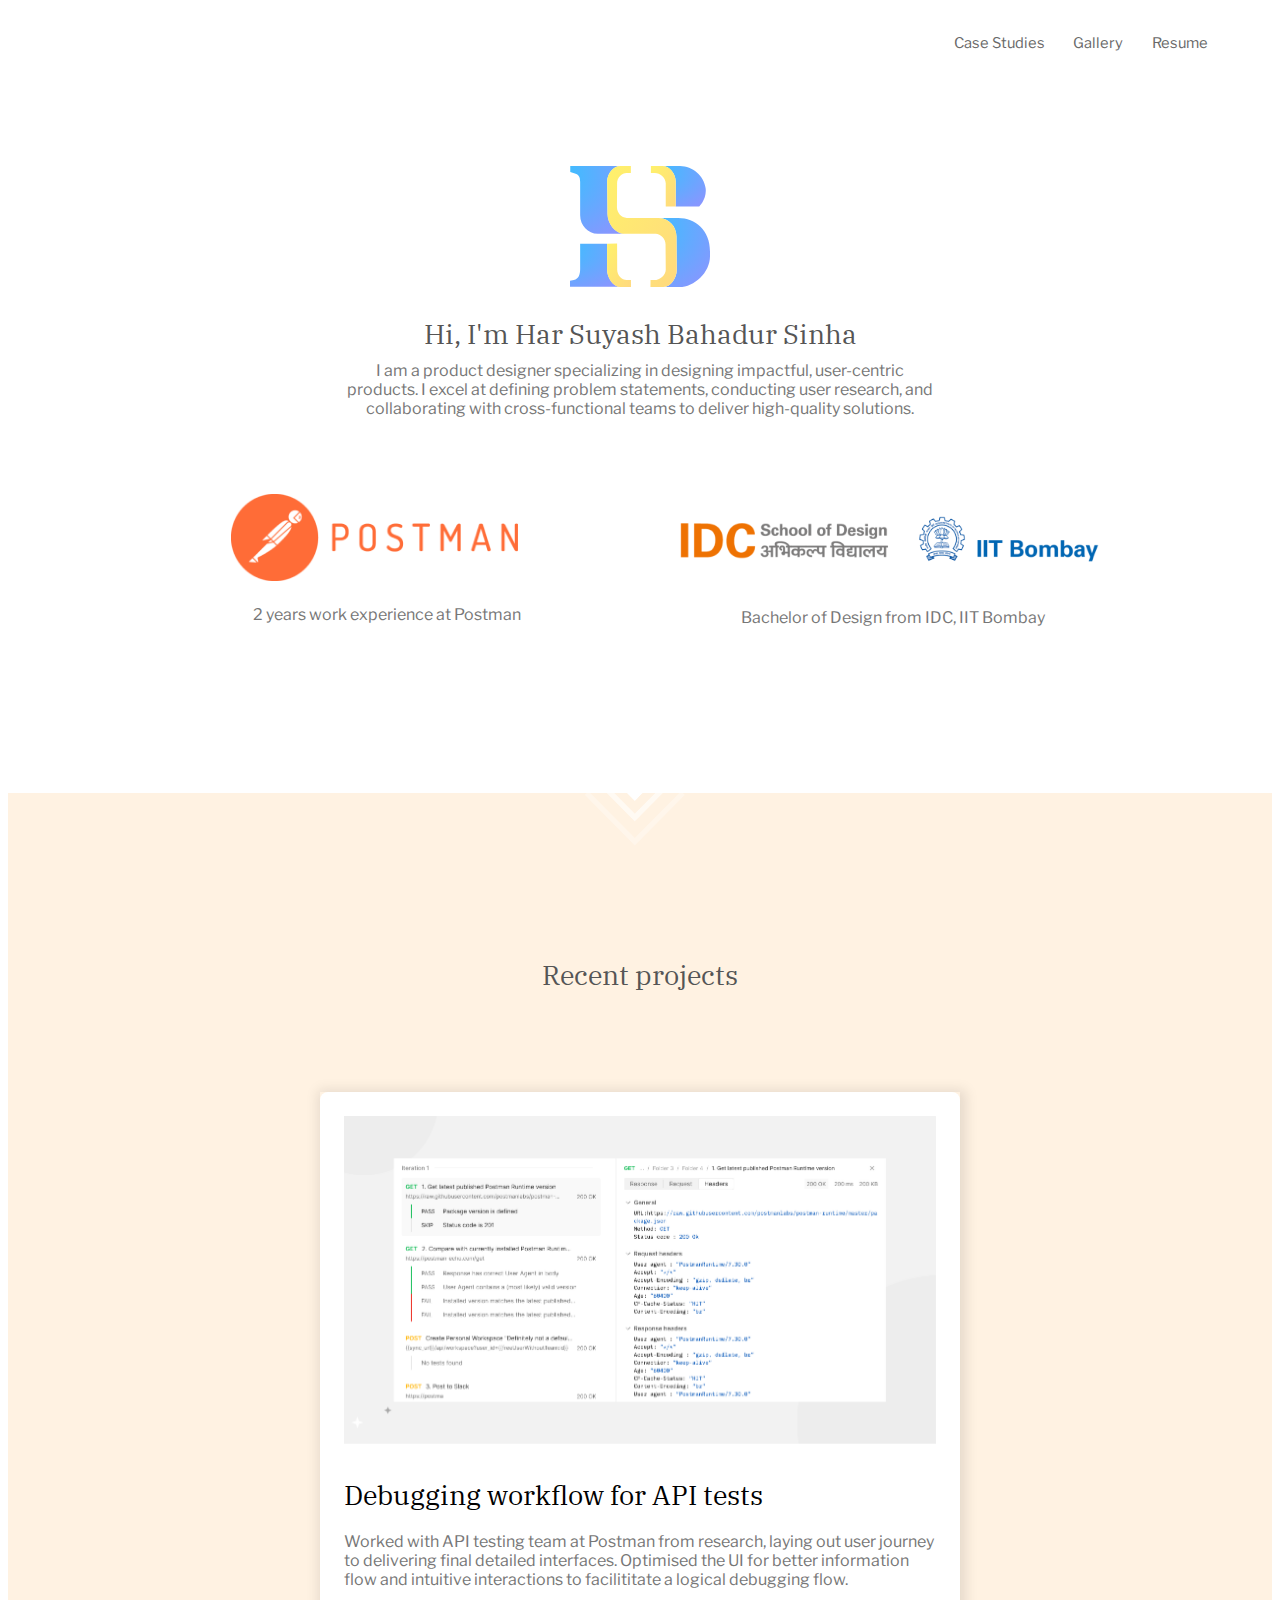
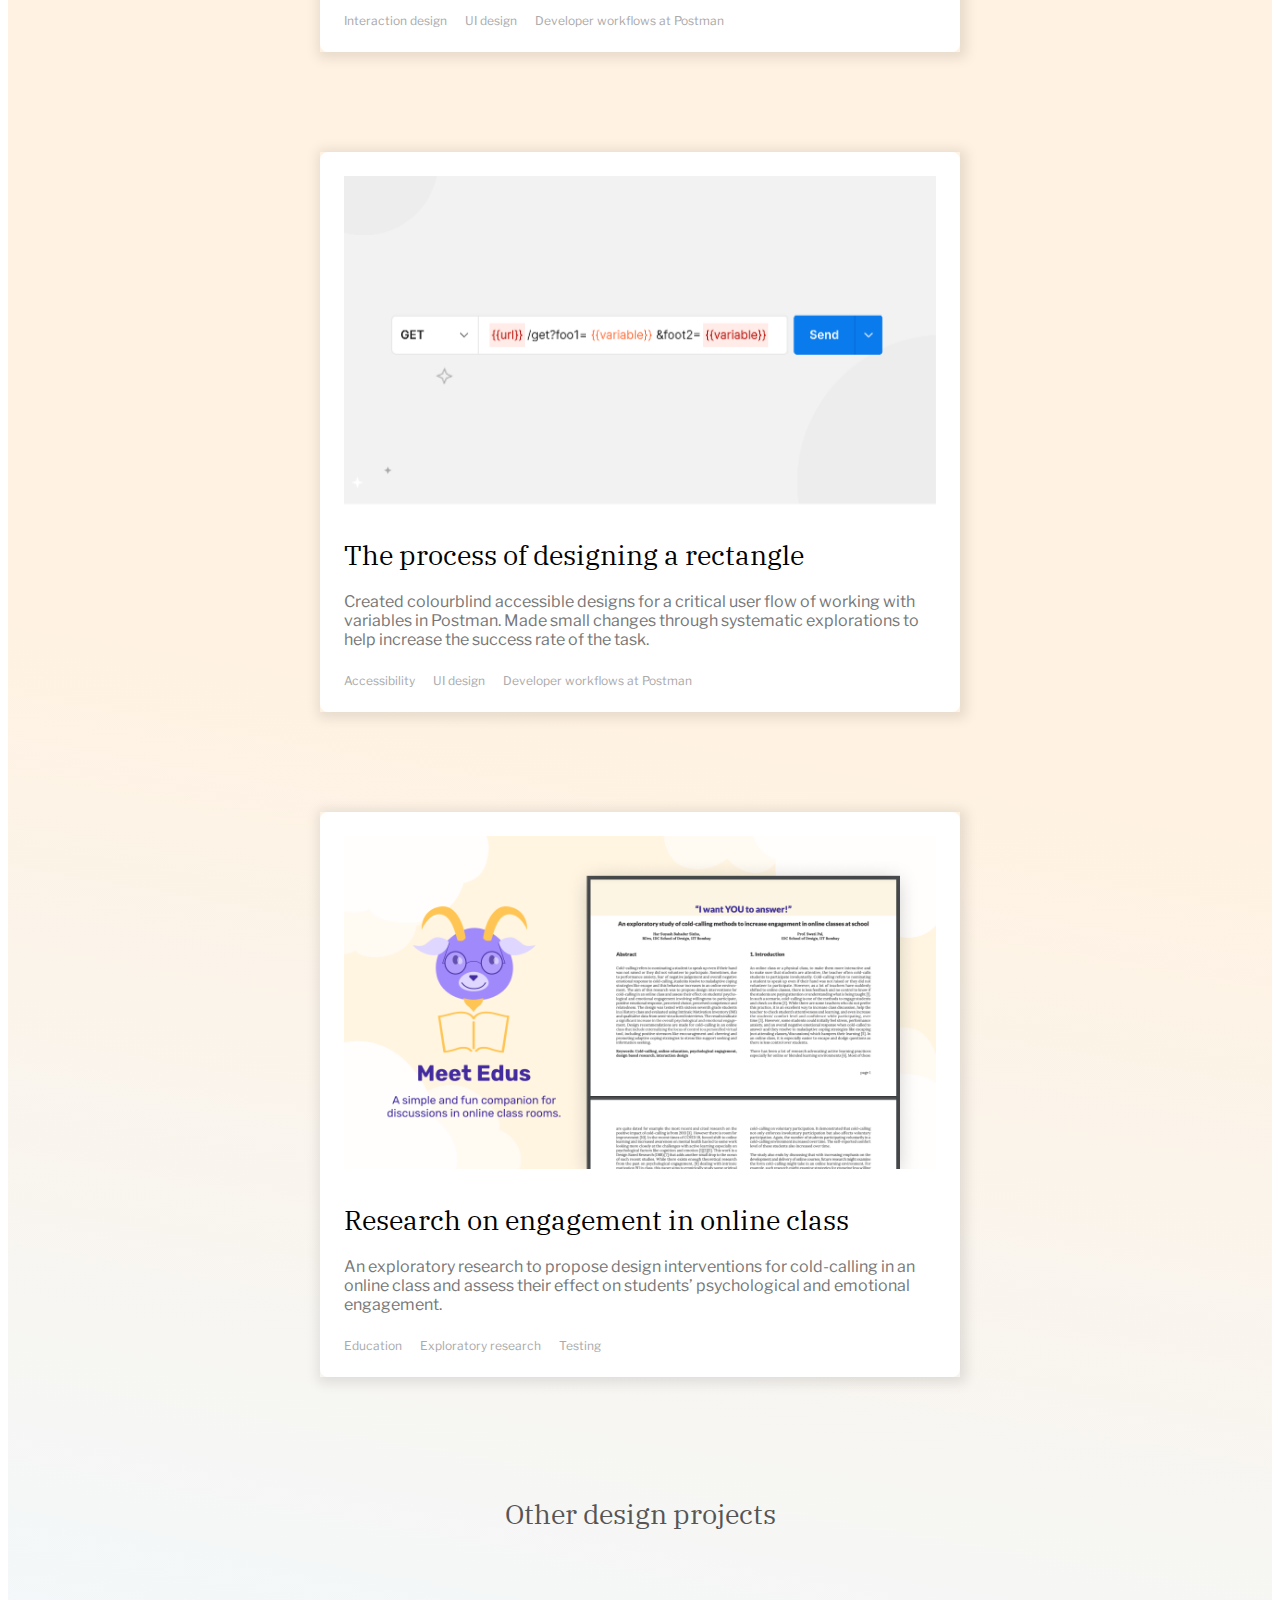
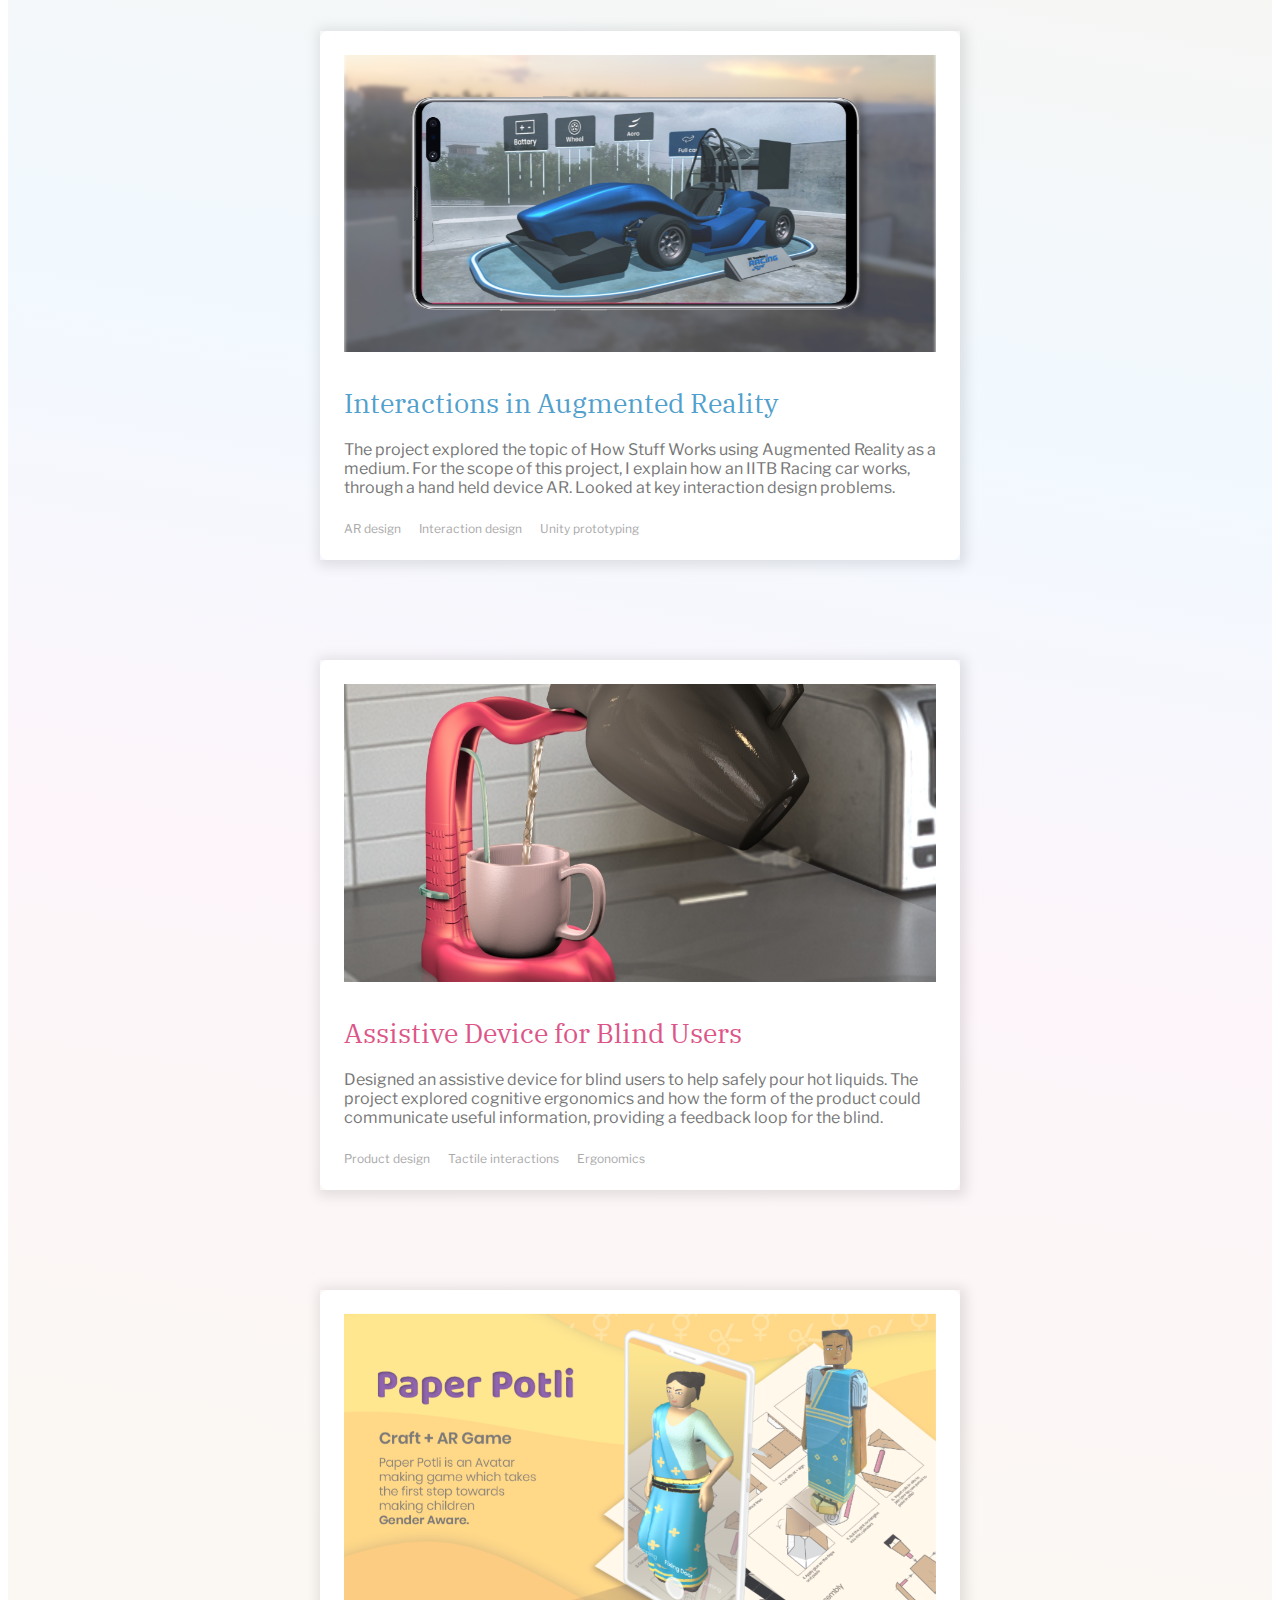
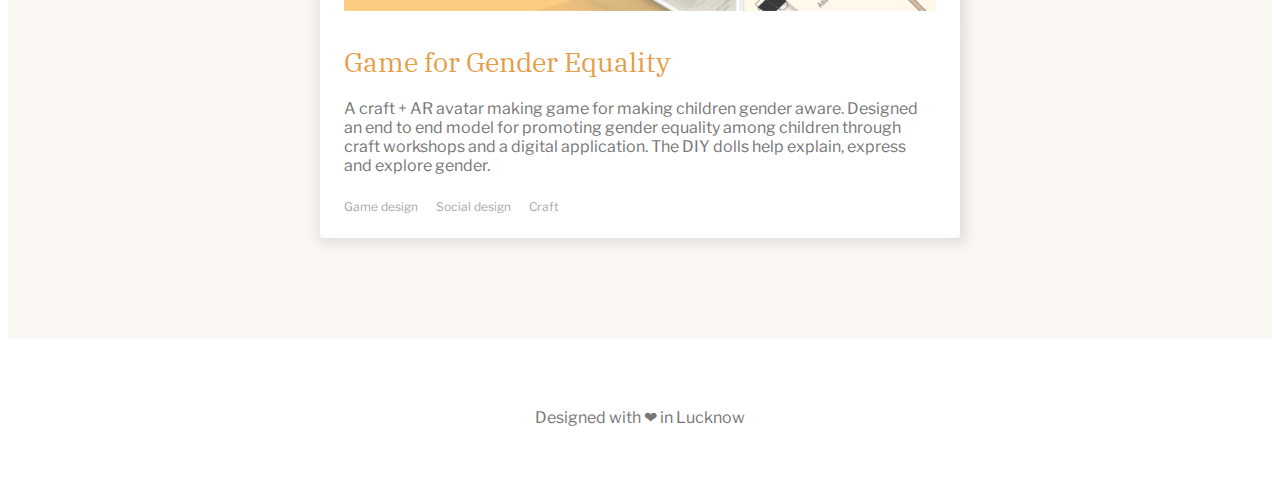
==== index.html @ bf3da523 "Update index.html" ====
<!doctype html>
<html>

<head> <title> Har Suyash's Design Portfolio</title>
        
	<meta property="og:image" content="preview.png">
	<!-- RESPONSIVE -->
	<meta name="viewport" content="width= device-width">
        
    <!-- FAVICON -->    
    <link rel="icon" type="image/png" href="Homepage/favicon.png" >
        
    <!-- FONTS -->    
	<link href="https://fonts.googleapis.com/css2?family=Libre+Franklin:ital,wght@0,400;0,600;0,700;1,400;1,600;1,700&family=Merriweather:ital,wght@0,300;0,400;0,700;0,900;1,300;1,400;1,700;1,900&display=swap" rel="stylesheet">
     <link href="https://fonts.googleapis.com/css2?family=IBM+Plex+Serif:wght@400;500;600&family=Noto+Serif:wght@400;700&family=PT+Serif:wght@400;700&display=swap" rel="stylesheet">
    
    <!-- STYLESHEET -->    
    <link href="Homepage/homepage.css" rel="stylesheet" type="text/css">
    
    
    <script src="https://ajax.googleapis.com/ajax/libs/jquery/3.5.1/jquery.min.js"></script>
        
</head>
	
	<body class="body" >
        <a name="top"></a>
       
        <div class="main" >
            <div class="menu" id="myHeader">
            <div class="topnav" id="mynav">
                <a href="index.html"><img src="Homepage/HSB%20LOGO.svg" alt="Logo" width="32px" class="homeicon" id="hidden" style="margin-left: auto; margin-right: auto; margin-top: 7px"></a>
                    <div class="topnav-right">
                        
                         
                         <a href="#anchor-mywork" ">Case Studies</a>
                         <a href="Gallery/Gallery.html"> Gallery</a>
                         <a href="Homepage/Resume.pdf" class="resume" target = "_blank" rel="noreferrer noopener"> <img src="Homepage/download.svg"  class="download" alt="instagram account" width="10px" style="margin-top: 0px"> Resume</a>
                       
                </div>
            </div>
           </div>     
            
            <div class="intro" id="myintro">
                <img src="Homepage/HSB%20LOGO.svg" alt="Logo" width="140px" style="display: block; margin-left: auto; margin-right: auto;">
                <p  class="headings" >Hi, I'm Har Suyash Bahadur Sinha</p>
               
                <p class="content" style="margin-top: 10px">I am a product designer specializing in designing impactful, user-centric products. I excel at defining problem statements, conducting user research, and collaborating with cross-functional teams to deliver high-quality solutions.
		</p>
            </div>

<div class="two-columns-grid">
    <div>  <img src="Homepage/Postman.png" alt="Postman Logo" width="66%" style="margin-top: 20px"> <p class="content"> 2 years work experience at Postman </p></div>
    <div>  <img src="Homepage/IDC.png" alt="IIT Bombay Logo" width="90%" style="margin-top: 42px; margin-bottom: 18px"> <p class="content"> Bachelor of Design from IDC, IIT Bombay </p> </div>
</div>
		
            
            <div id="anchor-mywork" style="margin-top: 150px; width:100%; padding-bottom: 100px;  background:linear-gradient(190deg, rgba(255,242,226,1) 36% ,rgba(241,249,255,1) 63%, rgba(253,245,250,1) 75%, rgba(251,248,243,1) 90%);">
                <img src="Homepage/Down%20Arrow.png" alt="Logo" width="140px" style="display: block; margin-left: auto; margin-right: auto;">
                
                <div class="projects">
				     
				     
		<center><p class="headings" style="margin: auto; padding-top: 0px; padding-bottom: 100px;">Recent projects</p></center> 
                    
                      
			
			
			<a href="https://medium.com/@harsuyash07/debugging-workflow-for-api-tests-71f714b39e24" target = "_blank" rel="noreferrer noopener">
                     <div class="container" style="margin-bottom: 100px" >
                    <div id="Debugging" class="cards">
                      <div class="middle">
                                <div class="text">Open Medium Blog</div>
                                </div>
                           
                            <img src="Homepage/API testing.png" alt="Debugging experience" class="images" >
                                
                               
                       <p class="headings" align="left" style="color: #000000">Debugging workflow for API tests</p> 
                        <p align="left" class="content">Worked with API testing team at Postman from research, laying out user journey to delivering final detailed interfaces. Optimised the UI for better information flow and intuitive interactions to facilititate a logical debugging flow. </p> 
                        <p align="left" class="fields">Interaction design  &emsp;  UI design  &emsp;  Developer workflows at Postman</p> 
			    <div class="view"><p class="content" align="right" style="margin-top: 60px;"><b>Open Medium Blog</b><img src="chevrons-right.svg" alt="previous project" width="18px" style="float: right;margin-left: 10px;"></p>
                    </div>
                    </div>
                    </div>
                    </a>
		    
		    
		    
		    <a href="https://medium.com/@harsuyash07/design-for-accessibility-the-process-of-designing-a-rectangle-2a03330c9074" target = "_blank" rel="noreferrer noopener">
                     <div class="container" style="margin-bottom: 100px">
                    <div id="Variable resulution" class="cards">
                      <div class="middle">
                                <div class="text">Open Medium Blog</div>
                                </div>
                           
                            <img src="Homepage/Variables.png" alt="Variable resulution" class="images" >
                                
                               
                       <p class="headings" align="left" style="color: #000000">The process of designing a rectangle</p> 
                        <p align="left" class="content">Created colourblind accessible designs for a critical user flow of working with variables in Postman. Made small changes through systematic explorations to help increase the success rate of the task.</p> 
                        <p align="left" class="fields">Accessibility  &emsp;  UI design  &emsp;  Developer workflows at Postman</p> 
			    <div class="view"><p class="content" align="right" style="margin-top: 60px;"><b>Open Medium Blog</b><img src="chevrons-right.svg" alt="previous project" width="18px" style="float: right;margin-left: 10px;"></p>
                    </div>
                    </div>
                    </div>
                    </a>



			 <a href="Homepage/DRS.pdf" target = "_blank" rel="noreferrer noopener" >
                     <div class="container">
                    <div id="Edus" class="cards">
                      <div class="middle">
                                <div class="text">View PDF</div>
                                </div>
                           
                            <img src="Homepage/EDUS_paper.png" alt="Prototype of the tool to increade engagement in class" class="images" >
                                
                               
                       <p class="headings" align="left" style="color: #000000">Research on engagement in online class</p> 
                        <p align="left" class="content">An exploratory research to propose design interventions for cold-calling in an online class and assess their effect on students’ psychological and emotional engagement.
			    <p align="left" class="fields">Education  &emsp;  Exploratory research  &emsp;  Testing</p> 
			    <div class="view"><p class="content" align="right" style="margin-top: 60px;"><b>View PDF</b><img src="chevrons-right.svg" alt="previous project" width="18px" style="float: right;margin-left: 10px;"></p>
                    </div>
                    </div>
                    </div>
                    </a>
					     
				     
				     
				     
                   <center><p class="headings" style="margin: auto; padding-top: 120px; padding-bottom: 0px;">Other design projects</p></center> 
                    
                      
			
			
			<!-- <a href="VAVE/VAVEpage.html">
                     <div class="container">
                    <div id="VAVE" class="cards">
                      <div class="middle">
                                <div class="text">View Full Project</div>
                                </div>
                           
                            <img src="Homepage/VAVE.png" alt="VAVE" class="images" >
                                
                               
                       <p class="headings" align="left" style="color: #000000">Gesture based musical instrument</p> 
                        <p align="left" class="content">Designed and prototyped a virtual music instrument played with hand gestures. Explores tangible interactions to map different music variables with intuitive hand gestures. Explored mixed reality to visualize music.</p> 
                        <p align="left" class="fields">Interaction design  &emsp;  Tangible interface  &emsp;  Mixed Reality</p> 
			    <div class="view"><p class="content" align="right" style="margin-top: 60px;"><b>View Full Project</b><img src="chevrons-right.svg" alt="previous project" width="18px" style="float: right;margin-left: 10px;"></p>
                    </div>
                    </div>
                    </div>
                    </a> 
			
			
			
			<a href="EDUS/EDUSpage.html">
                     <div class="container">
                    <div id="EEDUS" class="cards" style=" margin-top: 100px">
                      <div class="middle">
                                <div class="text">View Full Project</div>
                                </div>
                           
                            <img src="Homepage/EEDUS.png" alt="EEDUS" class="images" >
                                
                               
                       <p class="headings" align="left" style="color: #1796f2">Cognitive Engagement in Online Education</p> 
                        <p align="left" class="content">Designed a teacher moderated interactive learning tool to encourage participation and focus discussions, through theories of cognitive engagement, for teaching History to high school students. </p> 
                        <p align="left" class="fields">UX/UI  &emsp;  Interaction design  &emsp;  Learning Experience</p> 
                        
                        <div class="view"><p class="content" align="right" style="margin-top: 30px;"><b>View Full Project</b><img src="chevrons-right.svg" alt="previous project" width="18px" style="float: right; padding-top: 2px; margin-left: 10px;"></p>
                    </div>
                    </div>
                         
		     </div>        
                    </a>-->
			
                        
                        <a href="ARCAR/ARCARpage.html">
                     <div class="container">
                    <div id="ARCar" class="cards"  style=" margin-top: 100px">
                      <div class="middle">
                                <div class="text">View Full Project</div>
                                </div>
                           
                            <img src="Homepage/AR%20CAR.png" alt="A R car" class="images" >
                                
                               
                       <p class="headings" align="left" style="color: #519FCC">Interactions in Augmented Reality</p> 
                        <p align="left" class="content">The project explored the topic of How Stuff Works using Augmented Reality as a medium. For the scope of this project, I explain how an IITB Racing car works, through a hand held device AR. Looked at key interaction design problems. </p> 
                        <p align="left" class="fields">AR design  &emsp;  Interaction design  &emsp; Unity prototyping</p> 
			    <div class="view"><p class="content" align="right" style="margin-top: 60px;"><b>View Full Project</b><img src="chevrons-right.svg" alt="previous project" width="18px" style="float: right;margin-left: 10px;"></p>
                    </div>
                    </div>
                    </div>
                    </a>
                    
			
			  
                    
                    
                    <a href="POUR/POURpage.html">
                         <div class="container">
                    <div id="POUR" class="cards" style=" margin-top: 100px">
                        <div class="middle">
                                <div class="text">View Full Project</div>
                                </div>
                            
                            <img src="Homepage/POUR.png" alt="POUR"  class="images">
                            
                              
                            <p align="left" class="headings" style="color: #dd5588">Assistive Device for Blind Users </p>
                        <p align="left" class="content">Designed an assistive device for blind users to help safely pour hot liquids. The project explored cognitive ergonomics and how the form of the product could communicate useful information,  providing a feedback loop for the blind. </p> 
                        <p align="left" class="fields">Product design  &emsp;  Tactile interactions &emsp; Ergonomics</p> 
			    <div class="view"><p class="content" align="right" style="margin-top: 60px;"><b>View Full Project</b><img src="chevrons-right.svg" alt="previous project" width="18px" style="float: right; margin-left: 10px;"></p>
                    </div>
                    </div>
                        </div>     
                     </a>
                    
                    
                    
                    
                    
                    
                    <a href="PaperPotli/PaperPotlipage.html">
                    <div class="container">
                    <div id="PaperPotli" class="cards" style=" margin-top: 100px">
                         <div class="middle">
                                <div class="text">View Full Project</div>
                                </div>
                        
                             
                            <img src="Homepage/Paper%20Potli.png" alt="Paper Potli"  class="images">
                                 
                            
                            <p align="left" class="headings" style="color: #E79C46">Game for Gender Equality </p> 
                        <p align="left" class="content">A craft + AR avatar making game for making children gender aware. Designed an end to end model for promoting gender equality among children through craft workshops and a digital application. The DIY dolls help explain, express and explore gender.</p> 
                        <p align="left" class="fields">Game design  &emsp;  Social design &emsp; Craft</p> 
			    <div class="view"><p class="content" align="right" style="margin-top: 60px;"><b>View Full Project</b><img src="chevrons-right.svg" alt="previous project" width="18px" style="float: right; margin-left: 10px;"></p>
                    </div>
                    </div>
                    </div>
                        </a>
			
			<!--<a href="Kairos/Kairospage.html">
                    <div class="container">
                    <div id="Kairos" class="cards" style=" margin-top: 100px">
                         <div class="middle">
                                <div class="text">View Full Project</div>
                                </div>
                        
                             
                            <img src="Homepage/Kairos.png" alt="Kairos"  class="images">
                                 
                            
                            <p align="left" class="headings" style="color: #A6D482">Decoding Mental Strength for Athletes </p> 
                        <p align="left" class="content">A self-help application to help athletes (Currently focused on just tennis players) track emotional and behavioral variables to develop mental strength for better athletic performance.</p> 
                        <p align="left" class="fields">UI/UX</p> 
			    <div class="view"><p class="content" align="right" style="margin-top: 60px;"><b>View Full Project</b><img src="chevrons-right.svg" alt="previous project" width="18px" style="float: right; margin-left: 10px;"></p>
                    </div>
                    </div>
                    </div>
                        </a>-->
			
                    <!--<div id="VAVE" style=" margin-top: 150px">
                        <img src="Homepage/VAVE.png" alt="VAVE"  class="images">
                        <p align="left" class="headings" style="color:#617C8D">Virtual Music Instrument</p> 
                        <p align="left" class="content">Designed and prototyped a virtual music instrument played with hand gestures. Explores tangible interactions to map different music variables with intuitive hand gestures. Explored mixed reality to visualize music.</p> 
                        <p align="left" class="fields">JAN 2020 | &emsp; Interaction design  &emsp;  Tangible interaction &emsp; Mixed reality</p> 
                    </div>-->
                    
                   
            
            
                </div>
           </div>
            <div id="mycontact"  style=" padding-top: 50px; padding-bottom: 50px;"><p align="center" class="content">Designed with &#10084; in Lucknow</p></div>
        </div>	
        
        <script>
window.onscroll = function() {myFunction()};

var header = document.getElementById("myHeader");
var sticky = header.offsetTop;

function myFunction() {
  if (window.pageYOffset > sticky) {
    header.classList.add("sticky");
  } else {
    header.classList.remove("sticky");
  }
}
 
            
$(document).ready(function() {
    $('.homeicon').hide();
});            
$(document).scroll(function () {
    var y = $(this).scrollTop();
    if (y > 200) {
        $('.homeicon').fadeIn();
    } else {
        $('.homeicon').fadeOut();
    }

});
           
</script>
        
    </body>
</html>
---- Homepage/homepage.css ----
html {
	scroll-behavior: smooth;
}

.body {
	background-color: #ffffff;
    scroll-behavior: smooth;


}

.main {
    width:100%;

}

.menu{
    background: rgba(255,255,255, 0.3);
    overflow: hidden;
    z-index:1; /*Add this*/
}

.homeicon{
   display: none;
}
/* The sticky class is added to the header with JS when it reaches its scroll position */
.sticky {
  position: fixed;
  top: 0;
  width: 100%;
}

/* Add some top padding to the page content to prevent sudden quick movement (as the header gets a new position at the top of the page (position:fixed and top:0) */
.sticky + .content {
  padding-top: 102px;
}

.resume {
	transform: translate(-12px, 0px);

}

.download {
	margin-top: 4px;
	opacity: 0;
	transition: .3s ease;
}

.resume:hover .download{
	opacity: 1;
	transition: .7s ease;
}
.resume:hover {
	color: black;
	transform: translate(6px, 0px);
	transition: .7s ease;
}

.topnav {

    overflow: hidden;
    margin-left: 3%;
    margin-right: 3%;
    margin-top: 0px;
}

/* Style the links inside the navigation bar */
.topnav a {
  float: left;
  text-align: center;
  padding: 14px;
  text-decoration: none;
  font-family:'Libre Franklin', sans-serif;
  font-size: 11pt;
  color: dimgrey;

}


/* Right-aligned section inside the top navigation */
.topnav-right {
  float: right;
  margin-top: 12px;
}

.topnav a:hover{
    color: black;
}

.headings{
    font-family: 'IBM Plex Serif', serif;
    font-weight: 400;
    font-size: 20pt;
    color: #555555;
    position: relative;
    margin: auto;
    max-width: 720px;
    margin-top: 30px;

}

.content{
    font-family: 'Libre Franklin', san-serif;
    font-size: 12pt;
    color: #777777;
    position: relative;
    margin: auto;
    margin-top: 20px;
    max-width: 720px;

}

/* container */
.two-columns-grid {
    margin: auto;
		margin-top: 40px;
	  max-width: 80%;
    display: block;
		text-align: center;
		vertical-align: middle;
}

/* columns */
.two-columns-grid > * {
    padding: 1rem;
}

/* tablet breakpoint */
@media (min-width:768px) {
    .two-columns-grid {
        display: grid;
        grid-template-columns: 1fr 1fr;
    }
}

.caption{
    font-family: 'Libre Franklin', sans-serif;
    font-weight: 600;
    font-size: 14pt;
    color: #777777;
    position: relative;
    margin: auto;
    max-width: 640px;
    margin-top: 30px;
    padding-left: 24px;
    padding-right: 24px;
}

.fields{
    font-family: 'Libre Franklin', sans-serif;
    font-size: 9pt;
    color: #aaaaaa;
    position: relative;
    margin: auto;
    max-width: 600px;
    margin-top: 24px;
}

.container {
  position: relative;
	box-shadow: 2px 2px 12px 4px rgba(0,0,0,0.1);
    transition: transform .5s; /* Animation */


}

.images{
    opacity: 1;
    margin-left: auto;
    margin-right: auto;
    max-height: 100%;
    max-width: 100%;


      transition: .5s ease;
  backface-visibility: hidden;
}

.middle {
  transition: .5s ease;
  opacity: 0;
  position: absolute;
  top: 30%;
  left: 50%;
  transform: translate(-50%, -50%);
  -ms-transform: translate(-50%, -50%);
  text-align: center;
}

.container:hover {
  opacity: 0.8;
	box-shadow: 2px 2px 24px 12px rgba(0,0,0,0.07);
  transform: scale(1.07);
}

.container:hover .images {
  opacity: 0.5;

}
.container:hover .middle {
  opacity: 1;
}


.text {

        font-family: 'Libre Franklin', sans-serif;
    font-weight: 600;
    font-size: 18pt;
  color:#000000;

  padding: 16px 32px;
}

.cards{
    max-width: 640px;

    margin-top: 0;
    padding: 24px;

    background-color: white;

    border-radius: 8px;

}

.links {
font-family:'Merriweather', serif;
font-size: 14pt;
color: #aaaaaa;
margin-top: 100px
}

.intro {
    max-width:600px;
    padding-left: 30px;
    padding-right: 30px;
    margin-right:auto;
    margin-left: auto;
    margin-top: 100px;
    position: relative;
text-align: center;
}

.links a{
font-family:'Merriweather', serif;
font-size: 14pt;
    color: #0084FF;
    text-decoration: none;
}

.links a:hover {
    color: #FFCC89;
}

.projects {
    max-width: 640px;
    padding-left: 18px;
    padding-right: 18px;
    margin-right:auto;
    margin-left: auto;
    margin-top: 100px;
    position: relative;
}

.projects a{
    text-decoration: none;
}



.view{
    display: none;
}


/* Responsive layout - makes the two columns stack on top of each other instead of next to each other */
@media screen and (max-width: 600px) {
  .column {
    width: 100%;
  }
}

@media screen and (max-width: 600px) {
  div.view{
    display: block;
  }
}


@media screen and (max-width: 600px) {
  div.links {
    font-family:'Merriweather Sans', sans-serif;
font-size: 11pt;
color: #aaaaaa;
margin-top: 100px
  }
}
@media screen and (max-width: 600px) {
  div.intro {
  text-align: left;
  }
}

@media screen and (max-width: 1400px) {
  div.menu {
  background: rgba(255,255,255, 1);
  }
}
@media screen and (max-width: 600px) {
  p.headings{


    font-size: 4.8vw;

  }
}

@media screen and (max-width: 600px) {
  p.content{
    font-size: 3.8vw;

  }
}

@media screen and (max-width: 600px) {
  p.fields{
    font-size: 3vw;

  }
}

@media screen and (max-width: 600px) {
  div.topnav a{
    font-size: 3.5vw;

  }
}



@media screen and (max-width: 600px) {
 div.middle{

display: none;


  }
}
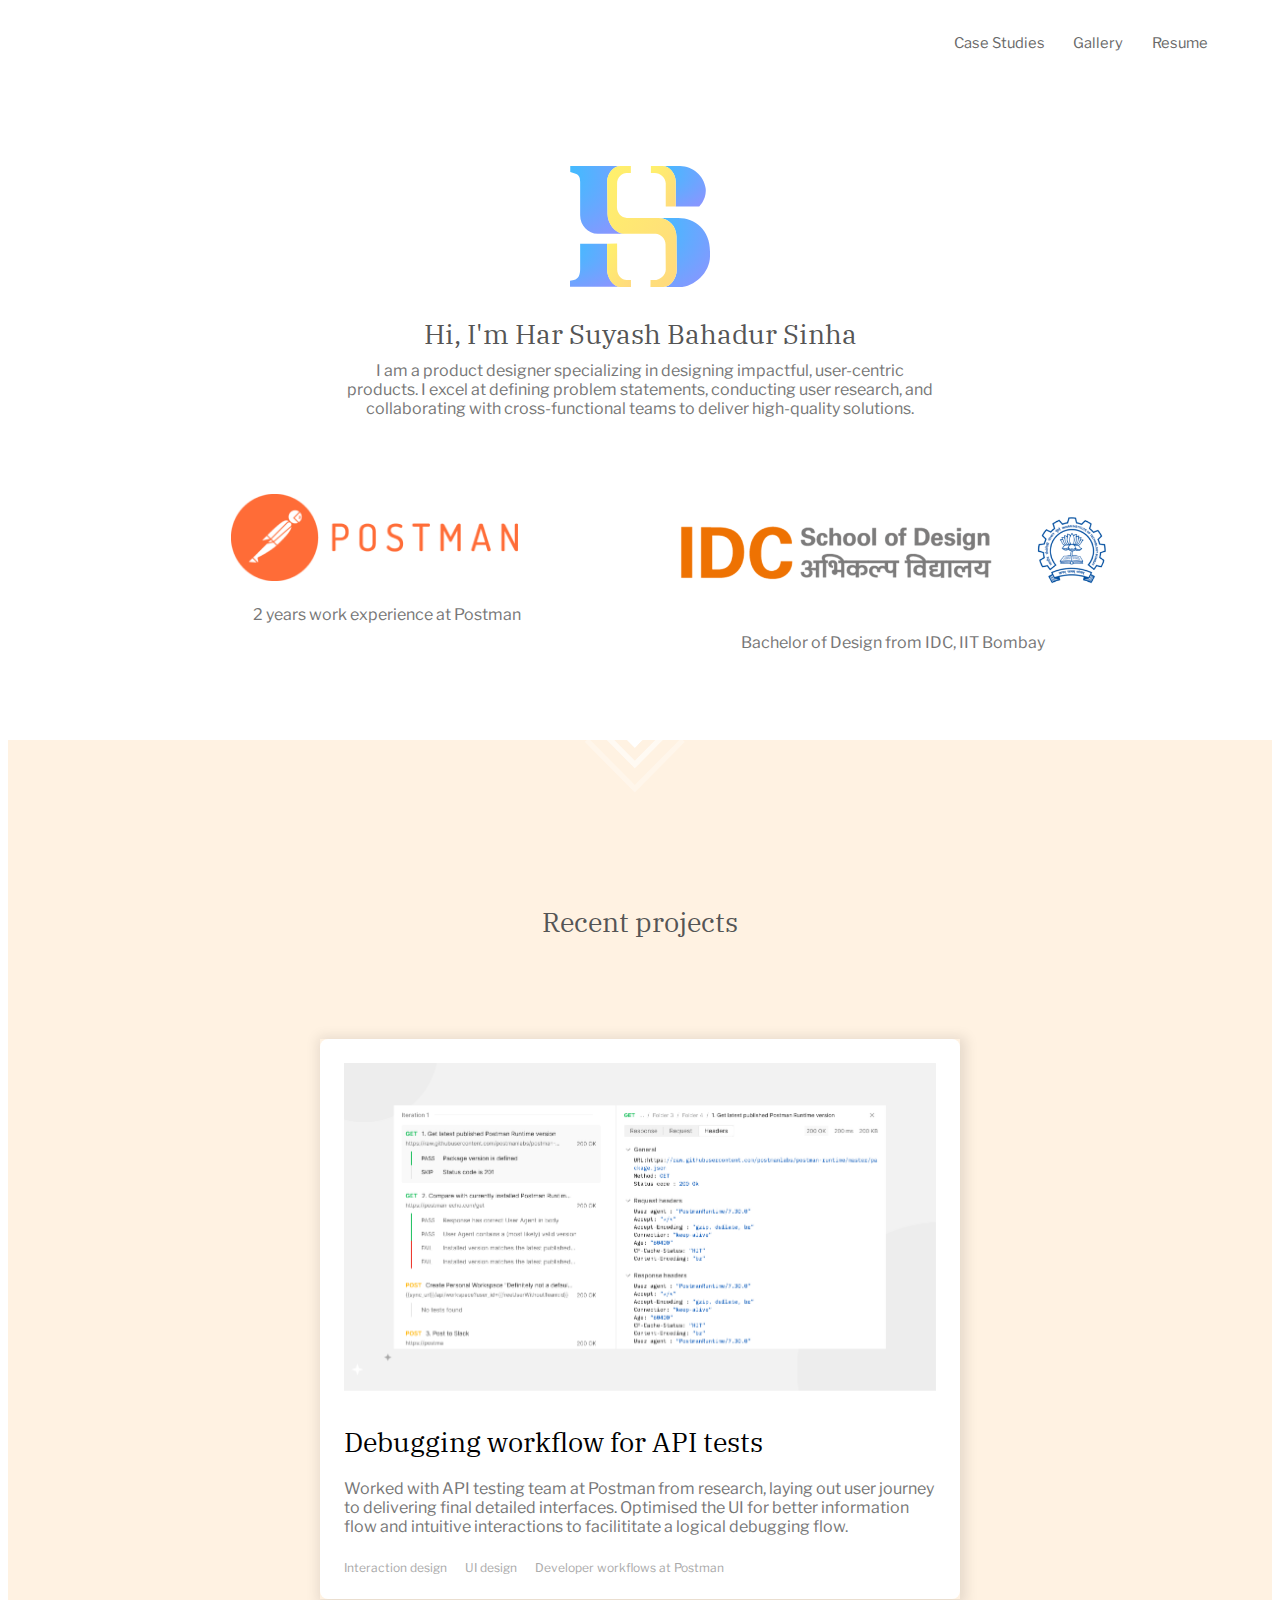
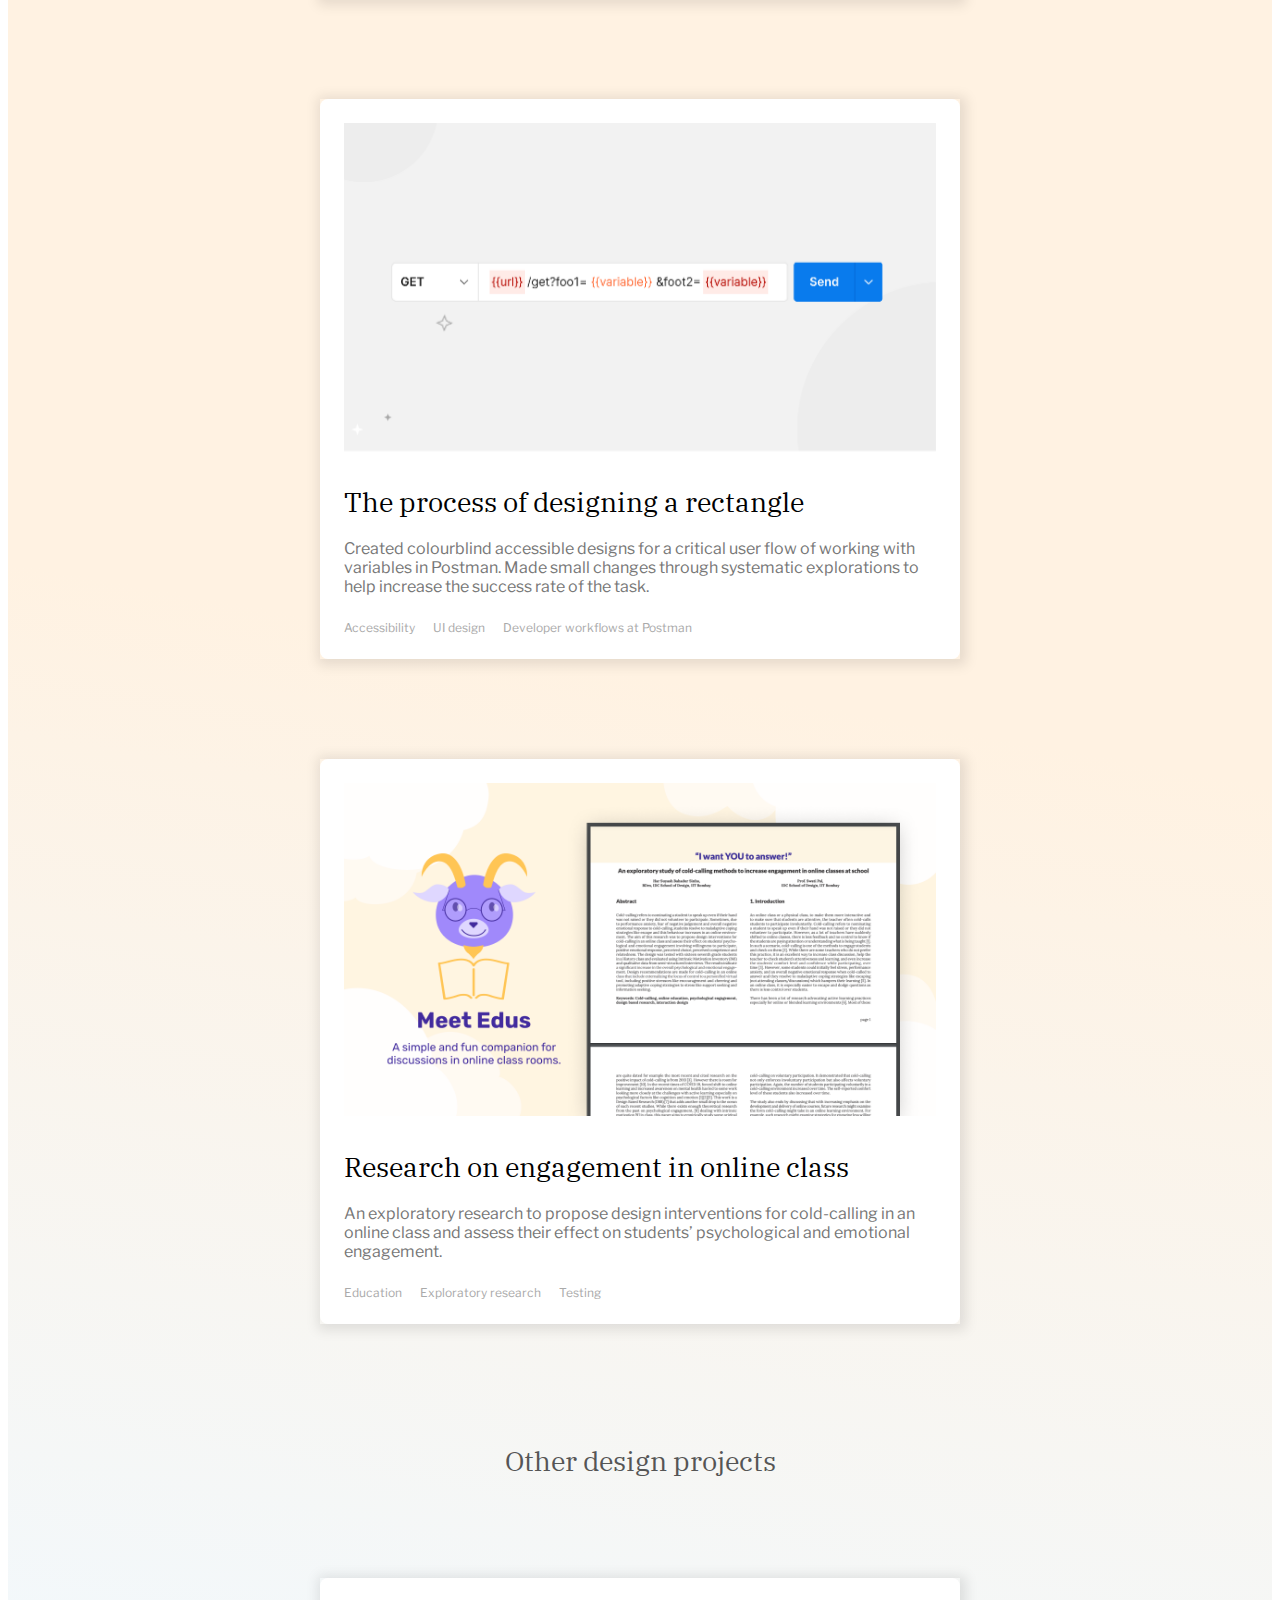
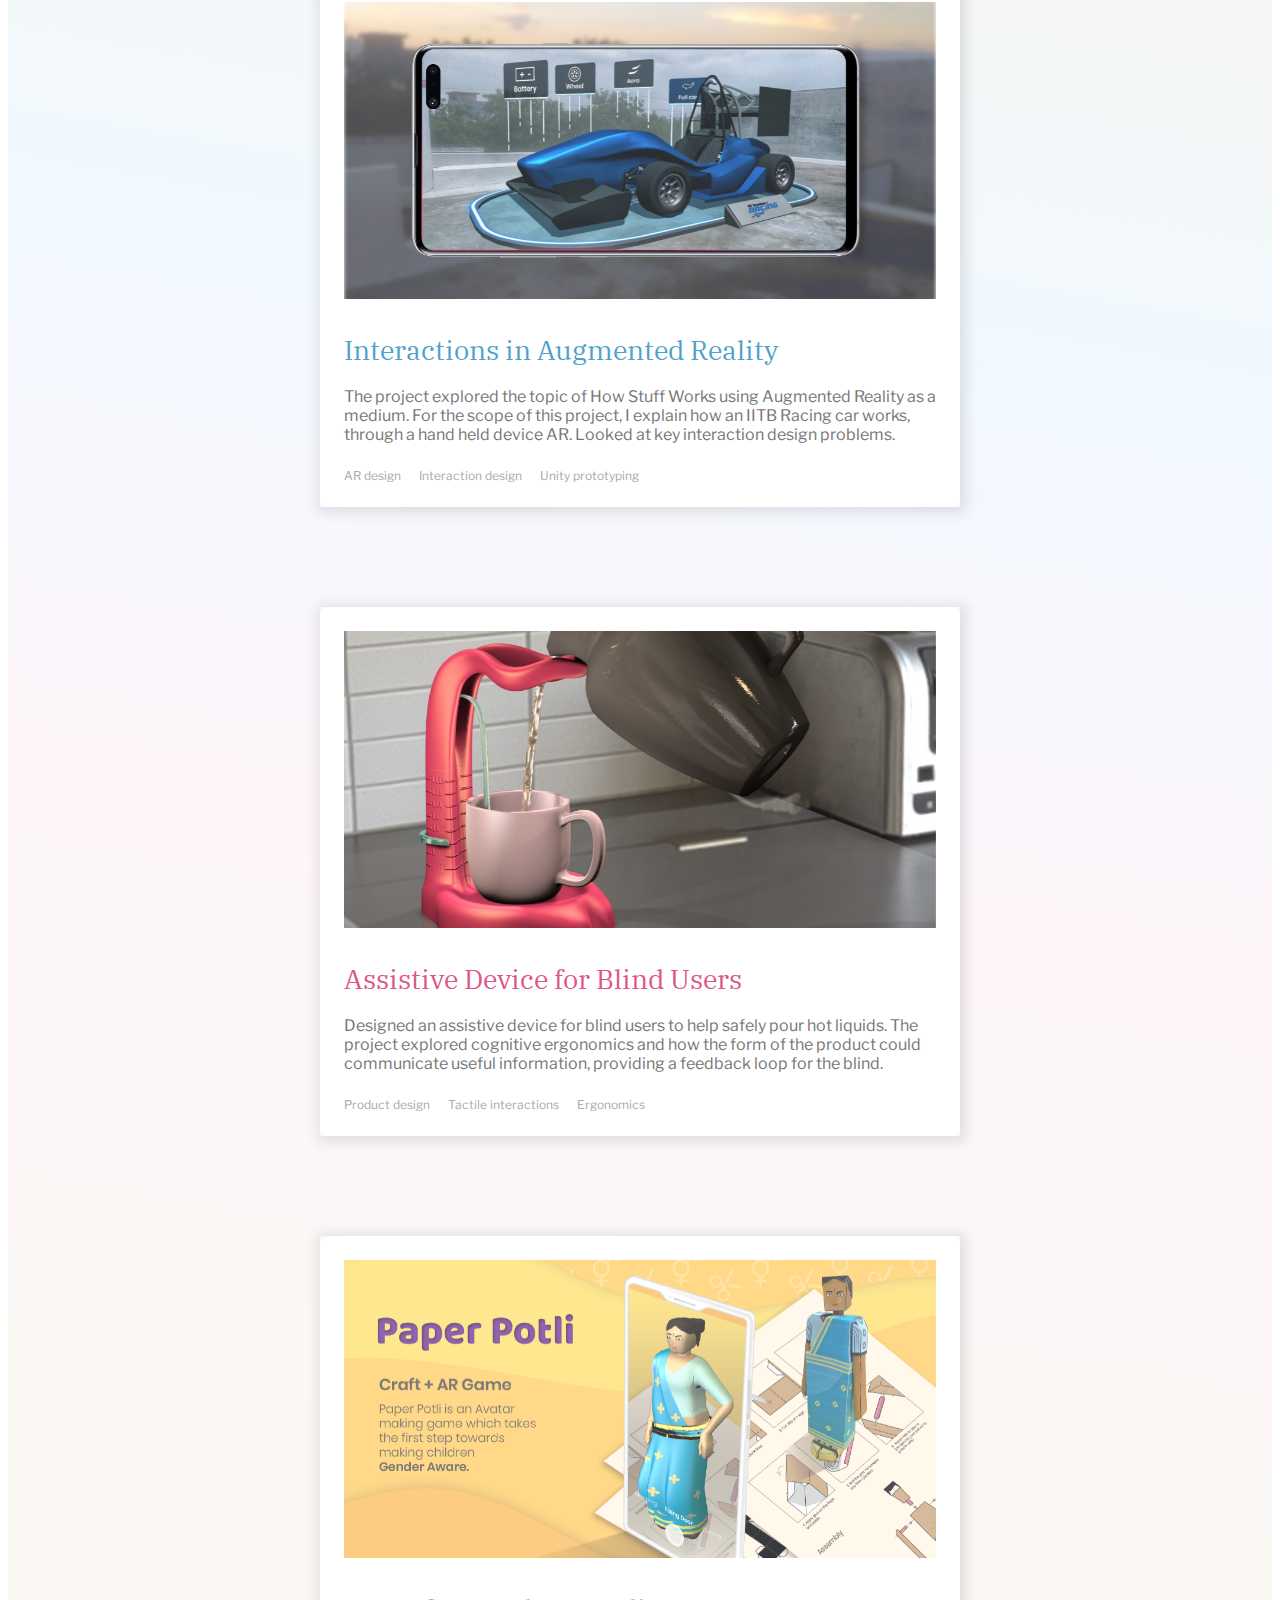
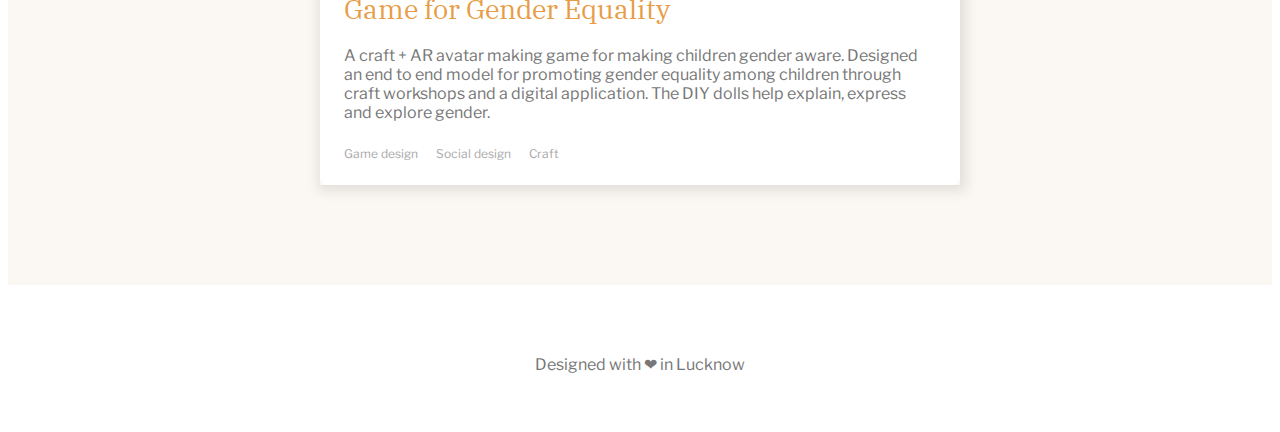
==== commit 71981b28: "Update index.html" ====
--- a/index.html
+++ b/index.html
@@ -2,103 +2,103 @@
 <html>
 
 <head> <title> Har Suyash's Design Portfolio</title>
-        
+
 	<meta property="og:image" content="preview.png">
 	<!-- RESPONSIVE -->
 	<meta name="viewport" content="width= device-width">
-        
-    <!-- FAVICON -->    
+
+    <!-- FAVICON -->
     <link rel="icon" type="image/png" href="Homepage/favicon.png" >
-        
-    <!-- FONTS -->    
+
+    <!-- FONTS -->
 	<link href="https://fonts.googleapis.com/css2?family=Libre+Franklin:ital,wght@0,400;0,600;0,700;1,400;1,600;1,700&family=Merriweather:ital,wght@0,300;0,400;0,700;0,900;1,300;1,400;1,700;1,900&display=swap" rel="stylesheet">
      <link href="https://fonts.googleapis.com/css2?family=IBM+Plex+Serif:wght@400;500;600&family=Noto+Serif:wght@400;700&family=PT+Serif:wght@400;700&display=swap" rel="stylesheet">
-    
-    <!-- STYLESHEET -->    
+
+    <!-- STYLESHEET -->
     <link href="Homepage/homepage.css" rel="stylesheet" type="text/css">
-    
-    
+
+
     <script src="https://ajax.googleapis.com/ajax/libs/jquery/3.5.1/jquery.min.js"></script>
-        
+
 </head>
-	
+
 	<body class="body" >
         <a name="top"></a>
-       
+
         <div class="main" >
             <div class="menu" id="myHeader">
             <div class="topnav" id="mynav">
                 <a href="index.html"><img src="Homepage/HSB%20LOGO.svg" alt="Logo" width="32px" class="homeicon" id="hidden" style="margin-left: auto; margin-right: auto; margin-top: 7px"></a>
                     <div class="topnav-right">
-                        
-                         
+
+
                          <a href="#anchor-mywork" ">Case Studies</a>
                          <a href="Gallery/Gallery.html"> Gallery</a>
                          <a href="Homepage/Resume.pdf" class="resume" target = "_blank" rel="noreferrer noopener"> <img src="Homepage/download.svg"  class="download" alt="instagram account" width="10px" style="margin-top: 0px"> Resume</a>
-                       
+
                 </div>
             </div>
-           </div>     
-            
+           </div>
+
             <div class="intro" id="myintro">
                 <img src="Homepage/HSB%20LOGO.svg" alt="Logo" width="140px" style="display: block; margin-left: auto; margin-right: auto;">
                 <p  class="headings" >Hi, I'm Har Suyash Bahadur Sinha</p>
-               
-                <p class="content" style="margin-top: 10px">I am a product designer specializing in designing impactful, user-centric products. I excel at defining problem statements, conducting user research, and collaborating with cross-functional teams to deliver high-quality solutions.
-		</p>
+
+                <p class="content" style="margin-top: 10px">I am a product designer specializing in designing impactful, user-centric products. I excel at defining problem statements, conducting user research, and collaborating with cross-functional teams to deliver high-quality solutions.</p>
+
             </div>
 
-<div class="two-columns-grid">
+            <div class="two-columns-grid">
     <div>  <img src="Homepage/Postman.png" alt="Postman Logo" width="66%" style="margin-top: 20px"> <p class="content"> 2 years work experience at Postman </p></div>
     <div>  <img src="Homepage/IDC.png" alt="IIT Bombay Logo" width="90%" style="margin-top: 42px; margin-bottom: 18px"> <p class="content"> Bachelor of Design from IDC, IIT Bombay </p> </div>
 </div>
-		
-            
-            <div id="anchor-mywork" style="margin-top: 150px; width:100%; padding-bottom: 100px;  background:linear-gradient(190deg, rgba(255,242,226,1) 36% ,rgba(241,249,255,1) 63%, rgba(253,245,250,1) 75%, rgba(251,248,243,1) 90%);">
+
+
+            <div id="anchor-mywork" style="margin-top: 72px; width:100%; padding-bottom: 100px;  background:linear-gradient(190deg, rgba(255,242,226,1) 36% ,rgba(241,249,255,1) 63%, rgba(253,245,250,1) 75%, rgba(251,248,243,1) 90%);">
                 <img src="Homepage/Down%20Arrow.png" alt="Logo" width="140px" style="display: block; margin-left: auto; margin-right: auto;">
-                
+
                 <div class="projects">
-				     
-				     
-		<center><p class="headings" style="margin: auto; padding-top: 0px; padding-bottom: 100px;">Recent projects</p></center> 
-                    
-                      
-			
-			
+
+
+		<center><p class="headings" style="margin: auto; padding-top: 0px; padding-bottom: 100px;">Recent projects</p></center>
+
+
+
+
 			<a href="https://medium.com/@harsuyash07/debugging-workflow-for-api-tests-71f714b39e24" target = "_blank" rel="noreferrer noopener">
                      <div class="container" style="margin-bottom: 100px" >
                     <div id="Debugging" class="cards">
                       <div class="middle">
                                 <div class="text">Open Medium Blog</div>
                                 </div>
-                           
+
                             <img src="Homepage/API testing.png" alt="Debugging experience" class="images" >
-                                
-                               
-                       <p class="headings" align="left" style="color: #000000">Debugging workflow for API tests</p> 
-                        <p align="left" class="content">Worked with API testing team at Postman from research, laying out user journey to delivering final detailed interfaces. Optimised the UI for better information flow and intuitive interactions to facilititate a logical debugging flow. </p> 
-                        <p align="left" class="fields">Interaction design  &emsp;  UI design  &emsp;  Developer workflows at Postman</p> 
+
+
+                       <p class="headings" align="left" style="color: #000000">Debugging workflow for API tests</p>
+                        <p align="left" class="content">Worked with API testing team at Postman from research, laying out user journey to delivering final detailed interfaces. Optimised the UI for better information flow and intuitive interactions to facilititate a logical debugging flow. </p>
+                        <p align="left" class="fields">Interaction design  &emsp;  UI design  &emsp;  Developer workflows at Postman</p>
 			    <div class="view"><p class="content" align="right" style="margin-top: 60px;"><b>Open Medium Blog</b><img src="chevrons-right.svg" alt="previous project" width="18px" style="float: right;margin-left: 10px;"></p>
                     </div>
                     </div>
                     </div>
                     </a>
-		    
-		    
-		    
+
+
+
 		    <a href="https://medium.com/@harsuyash07/design-for-accessibility-the-process-of-designing-a-rectangle-2a03330c9074" target = "_blank" rel="noreferrer noopener">
                      <div class="container" style="margin-bottom: 100px">
                     <div id="Variable resulution" class="cards">
                       <div class="middle">
                                 <div class="text">Open Medium Blog</div>
                                 </div>
-                           
+
                             <img src="Homepage/Variables.png" alt="Variable resulution" class="images" >
-                                
-                               
-                       <p class="headings" align="left" style="color: #000000">The process of designing a rectangle</p> 
-                        <p align="left" class="content">Created colourblind accessible designs for a critical user flow of working with variables in Postman. Made small changes through systematic explorations to help increase the success rate of the task.</p> 
-                        <p align="left" class="fields">Accessibility  &emsp;  UI design  &emsp;  Developer workflows at Postman</p> 
+
+
+                       <p class="headings" align="left" style="color: #000000">The process of designing a rectangle</p>
+                        <p align="left" class="content">Created colourblind accessible designs for a critical user flow of working with variables in Postman. Made small changes through systematic explorations to help increase the success rate of the task.</p>
+                        <p align="left" class="fields">Accessibility  &emsp;  UI design  &emsp;  Developer workflows at Postman</p>
 			    <div class="view"><p class="content" align="right" style="margin-top: 60px;"><b>Open Medium Blog</b><img src="chevrons-right.svg" alt="previous project" width="18px" style="float: right;margin-left: 10px;"></p>
                     </div>
                     </div>
@@ -113,172 +113,172 @@
                       <div class="middle">
                                 <div class="text">View PDF</div>
                                 </div>
-                           
+
                             <img src="Homepage/EDUS_paper.png" alt="Prototype of the tool to increade engagement in class" class="images" >
-                                
-                               
-                       <p class="headings" align="left" style="color: #000000">Research on engagement in online class</p> 
+
+
+                       <p class="headings" align="left" style="color: #000000">Research on engagement in online class</p>
                         <p align="left" class="content">An exploratory research to propose design interventions for cold-calling in an online class and assess their effect on students’ psychological and emotional engagement.
-			    <p align="left" class="fields">Education  &emsp;  Exploratory research  &emsp;  Testing</p> 
+			    <p align="left" class="fields">Education  &emsp;  Exploratory research  &emsp;  Testing</p>
 			    <div class="view"><p class="content" align="right" style="margin-top: 60px;"><b>View PDF</b><img src="chevrons-right.svg" alt="previous project" width="18px" style="float: right;margin-left: 10px;"></p>
                     </div>
                     </div>
                     </div>
                     </a>
-					     
-				     
-				     
-				     
-                   <center><p class="headings" style="margin: auto; padding-top: 120px; padding-bottom: 0px;">Other design projects</p></center> 
-                    
-                      
-			
-			
+
+
+
+
+                   <center><p class="headings" style="margin: auto; padding-top: 120px; padding-bottom: 0px;">Other design projects</p></center>
+
+
+
+
 			<!-- <a href="VAVE/VAVEpage.html">
                      <div class="container">
                     <div id="VAVE" class="cards">
                       <div class="middle">
                                 <div class="text">View Full Project</div>
                                 </div>
-                           
+
                             <img src="Homepage/VAVE.png" alt="VAVE" class="images" >
-                                
-                               
-                       <p class="headings" align="left" style="color: #000000">Gesture based musical instrument</p> 
-                        <p align="left" class="content">Designed and prototyped a virtual music instrument played with hand gestures. Explores tangible interactions to map different music variables with intuitive hand gestures. Explored mixed reality to visualize music.</p> 
-                        <p align="left" class="fields">Interaction design  &emsp;  Tangible interface  &emsp;  Mixed Reality</p> 
+
+
+                       <p class="headings" align="left" style="color: #000000">Gesture based musical instrument</p>
+                        <p align="left" class="content">Designed and prototyped a virtual music instrument played with hand gestures. Explores tangible interactions to map different music variables with intuitive hand gestures. Explored mixed reality to visualize music.</p>
+                        <p align="left" class="fields">Interaction design  &emsp;  Tangible interface  &emsp;  Mixed Reality</p>
 			    <div class="view"><p class="content" align="right" style="margin-top: 60px;"><b>View Full Project</b><img src="chevrons-right.svg" alt="previous project" width="18px" style="float: right;margin-left: 10px;"></p>
                     </div>
                     </div>
                     </div>
-                    </a> 
-			
-			
-			
+                    </a>
+
+
+
 			<a href="EDUS/EDUSpage.html">
                      <div class="container">
                     <div id="EEDUS" class="cards" style=" margin-top: 100px">
                       <div class="middle">
                                 <div class="text">View Full Project</div>
                                 </div>
-                           
+
                             <img src="Homepage/EEDUS.png" alt="EEDUS" class="images" >
-                                
-                               
-                       <p class="headings" align="left" style="color: #1796f2">Cognitive Engagement in Online Education</p> 
-                        <p align="left" class="content">Designed a teacher moderated interactive learning tool to encourage participation and focus discussions, through theories of cognitive engagement, for teaching History to high school students. </p> 
-                        <p align="left" class="fields">UX/UI  &emsp;  Interaction design  &emsp;  Learning Experience</p> 
-                        
+
+
+                       <p class="headings" align="left" style="color: #1796f2">Cognitive Engagement in Online Education</p>
+                        <p align="left" class="content">Designed a teacher moderated interactive learning tool to encourage participation and focus discussions, through theories of cognitive engagement, for teaching History to high school students. </p>
+                        <p align="left" class="fields">UX/UI  &emsp;  Interaction design  &emsp;  Learning Experience</p>
+
                         <div class="view"><p class="content" align="right" style="margin-top: 30px;"><b>View Full Project</b><img src="chevrons-right.svg" alt="previous project" width="18px" style="float: right; padding-top: 2px; margin-left: 10px;"></p>
                     </div>
                     </div>
-                         
-		     </div>        
+
+		     </div>
                     </a>-->
-			
-                        
+
+
                         <a href="ARCAR/ARCARpage.html">
                      <div class="container">
                     <div id="ARCar" class="cards"  style=" margin-top: 100px">
                       <div class="middle">
                                 <div class="text">View Full Project</div>
                                 </div>
-                           
+
                             <img src="Homepage/AR%20CAR.png" alt="A R car" class="images" >
-                                
-                               
-                       <p class="headings" align="left" style="color: #519FCC">Interactions in Augmented Reality</p> 
-                        <p align="left" class="content">The project explored the topic of How Stuff Works using Augmented Reality as a medium. For the scope of this project, I explain how an IITB Racing car works, through a hand held device AR. Looked at key interaction design problems. </p> 
-                        <p align="left" class="fields">AR design  &emsp;  Interaction design  &emsp; Unity prototyping</p> 
+
+
+                       <p class="headings" align="left" style="color: #519FCC">Interactions in Augmented Reality</p>
+                        <p align="left" class="content">The project explored the topic of How Stuff Works using Augmented Reality as a medium. For the scope of this project, I explain how an IITB Racing car works, through a hand held device AR. Looked at key interaction design problems. </p>
+                        <p align="left" class="fields">AR design  &emsp;  Interaction design  &emsp; Unity prototyping</p>
 			    <div class="view"><p class="content" align="right" style="margin-top: 60px;"><b>View Full Project</b><img src="chevrons-right.svg" alt="previous project" width="18px" style="float: right;margin-left: 10px;"></p>
                     </div>
                     </div>
                     </div>
                     </a>
-                    
-			
-			  
-                    
-                    
+
+
+
+
+
                     <a href="POUR/POURpage.html">
                          <div class="container">
                     <div id="POUR" class="cards" style=" margin-top: 100px">
                         <div class="middle">
                                 <div class="text">View Full Project</div>
                                 </div>
-                            
+
                             <img src="Homepage/POUR.png" alt="POUR"  class="images">
-                            
-                              
+
+
                             <p align="left" class="headings" style="color: #dd5588">Assistive Device for Blind Users </p>
-                        <p align="left" class="content">Designed an assistive device for blind users to help safely pour hot liquids. The project explored cognitive ergonomics and how the form of the product could communicate useful information,  providing a feedback loop for the blind. </p> 
-                        <p align="left" class="fields">Product design  &emsp;  Tactile interactions &emsp; Ergonomics</p> 
+                        <p align="left" class="content">Designed an assistive device for blind users to help safely pour hot liquids. The project explored cognitive ergonomics and how the form of the product could communicate useful information,  providing a feedback loop for the blind. </p>
+                        <p align="left" class="fields">Product design  &emsp;  Tactile interactions &emsp; Ergonomics</p>
 			    <div class="view"><p class="content" align="right" style="margin-top: 60px;"><b>View Full Project</b><img src="chevrons-right.svg" alt="previous project" width="18px" style="float: right; margin-left: 10px;"></p>
                     </div>
                     </div>
-                        </div>     
+                        </div>
                      </a>
-                    
-                    
-                    
-                    
-                    
-                    
+
+
+
+
+
+
                     <a href="PaperPotli/PaperPotlipage.html">
                     <div class="container">
                     <div id="PaperPotli" class="cards" style=" margin-top: 100px">
                          <div class="middle">
                                 <div class="text">View Full Project</div>
                                 </div>
-                        
-                             
+
+
                             <img src="Homepage/Paper%20Potli.png" alt="Paper Potli"  class="images">
-                                 
-                            
-                            <p align="left" class="headings" style="color: #E79C46">Game for Gender Equality </p> 
-                        <p align="left" class="content">A craft + AR avatar making game for making children gender aware. Designed an end to end model for promoting gender equality among children through craft workshops and a digital application. The DIY dolls help explain, express and explore gender.</p> 
-                        <p align="left" class="fields">Game design  &emsp;  Social design &emsp; Craft</p> 
+
+
+                            <p align="left" class="headings" style="color: #E79C46">Game for Gender Equality </p>
+                        <p align="left" class="content">A craft + AR avatar making game for making children gender aware. Designed an end to end model for promoting gender equality among children through craft workshops and a digital application. The DIY dolls help explain, express and explore gender.</p>
+                        <p align="left" class="fields">Game design  &emsp;  Social design &emsp; Craft</p>
 			    <div class="view"><p class="content" align="right" style="margin-top: 60px;"><b>View Full Project</b><img src="chevrons-right.svg" alt="previous project" width="18px" style="float: right; margin-left: 10px;"></p>
                     </div>
                     </div>
                     </div>
                         </a>
-			
+
 			<!--<a href="Kairos/Kairospage.html">
                     <div class="container">
                     <div id="Kairos" class="cards" style=" margin-top: 100px">
                          <div class="middle">
                                 <div class="text">View Full Project</div>
                                 </div>
-                        
-                             
+
+
                             <img src="Homepage/Kairos.png" alt="Kairos"  class="images">
-                                 
-                            
-                            <p align="left" class="headings" style="color: #A6D482">Decoding Mental Strength for Athletes </p> 
-                        <p align="left" class="content">A self-help application to help athletes (Currently focused on just tennis players) track emotional and behavioral variables to develop mental strength for better athletic performance.</p> 
-                        <p align="left" class="fields">UI/UX</p> 
+
+
+                            <p align="left" class="headings" style="color: #A6D482">Decoding Mental Strength for Athletes </p>
+                        <p align="left" class="content">A self-help application to help athletes (Currently focused on just tennis players) track emotional and behavioral variables to develop mental strength for better athletic performance.</p>
+                        <p align="left" class="fields">UI/UX</p>
 			    <div class="view"><p class="content" align="right" style="margin-top: 60px;"><b>View Full Project</b><img src="chevrons-right.svg" alt="previous project" width="18px" style="float: right; margin-left: 10px;"></p>
                     </div>
                     </div>
                     </div>
                         </a>-->
-			
+
                     <!--<div id="VAVE" style=" margin-top: 150px">
                         <img src="Homepage/VAVE.png" alt="VAVE"  class="images">
-                        <p align="left" class="headings" style="color:#617C8D">Virtual Music Instrument</p> 
-                        <p align="left" class="content">Designed and prototyped a virtual music instrument played with hand gestures. Explores tangible interactions to map different music variables with intuitive hand gestures. Explored mixed reality to visualize music.</p> 
-                        <p align="left" class="fields">JAN 2020 | &emsp; Interaction design  &emsp;  Tangible interaction &emsp; Mixed reality</p> 
+                        <p align="left" class="headings" style="color:#617C8D">Virtual Music Instrument</p>
+                        <p align="left" class="content">Designed and prototyped a virtual music instrument played with hand gestures. Explores tangible interactions to map different music variables with intuitive hand gestures. Explored mixed reality to visualize music.</p>
+                        <p align="left" class="fields">JAN 2020 | &emsp; Interaction design  &emsp;  Tangible interaction &emsp; Mixed reality</p>
                     </div>-->
-                    
-                   
-            
-            
+
+
+
+
                 </div>
            </div>
             <div id="mycontact"  style=" padding-top: 50px; padding-bottom: 50px;"><p align="center" class="content">Designed with &#10084; in Lucknow</p></div>
-        </div>	
-        
+        </div>
+
         <script>
 window.onscroll = function() {myFunction()};
 
@@ -292,11 +292,11 @@
     header.classList.remove("sticky");
   }
 }
- 
-            
+
+
 $(document).ready(function() {
     $('.homeicon').hide();
-});            
+});
 $(document).scroll(function () {
     var y = $(this).scrollTop();
     if (y > 200) {
@@ -306,8 +306,8 @@
     }
 
 });
-           
+
 </script>
-        
+
     </body>
 </html>
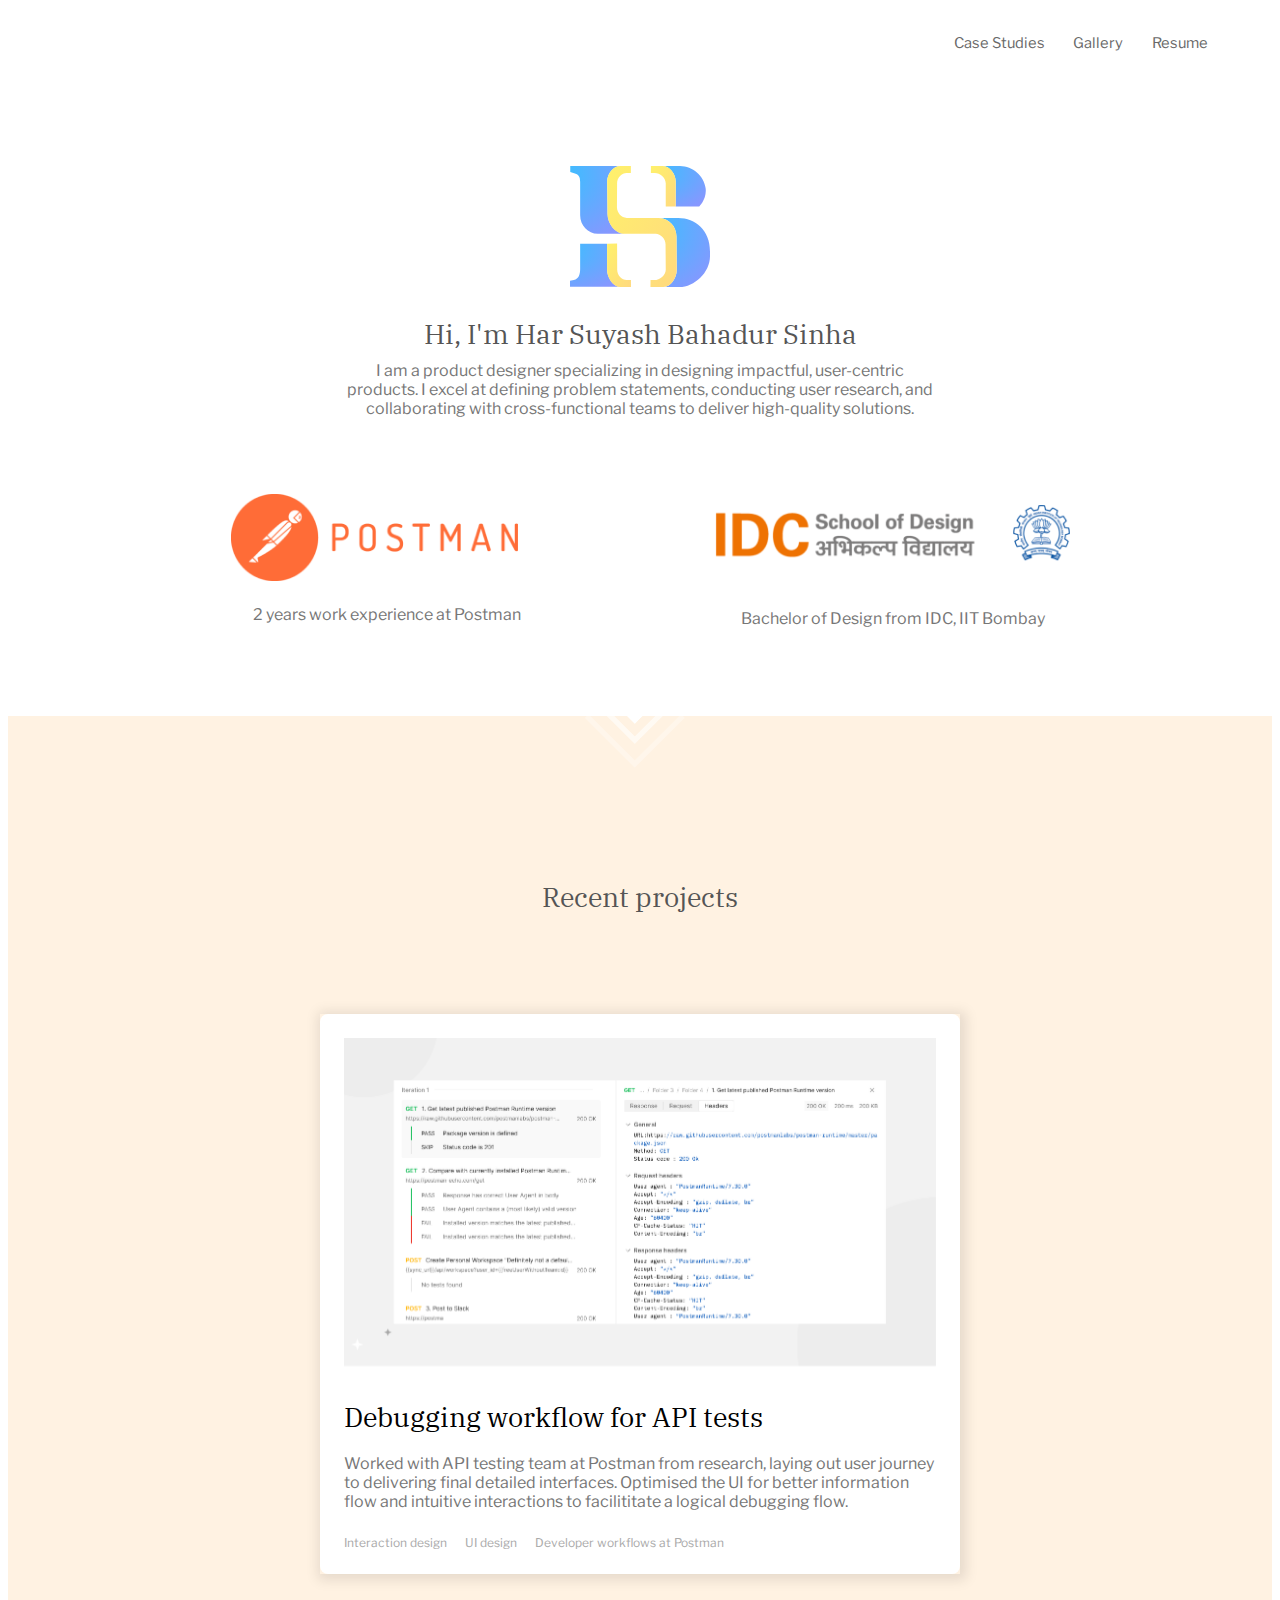
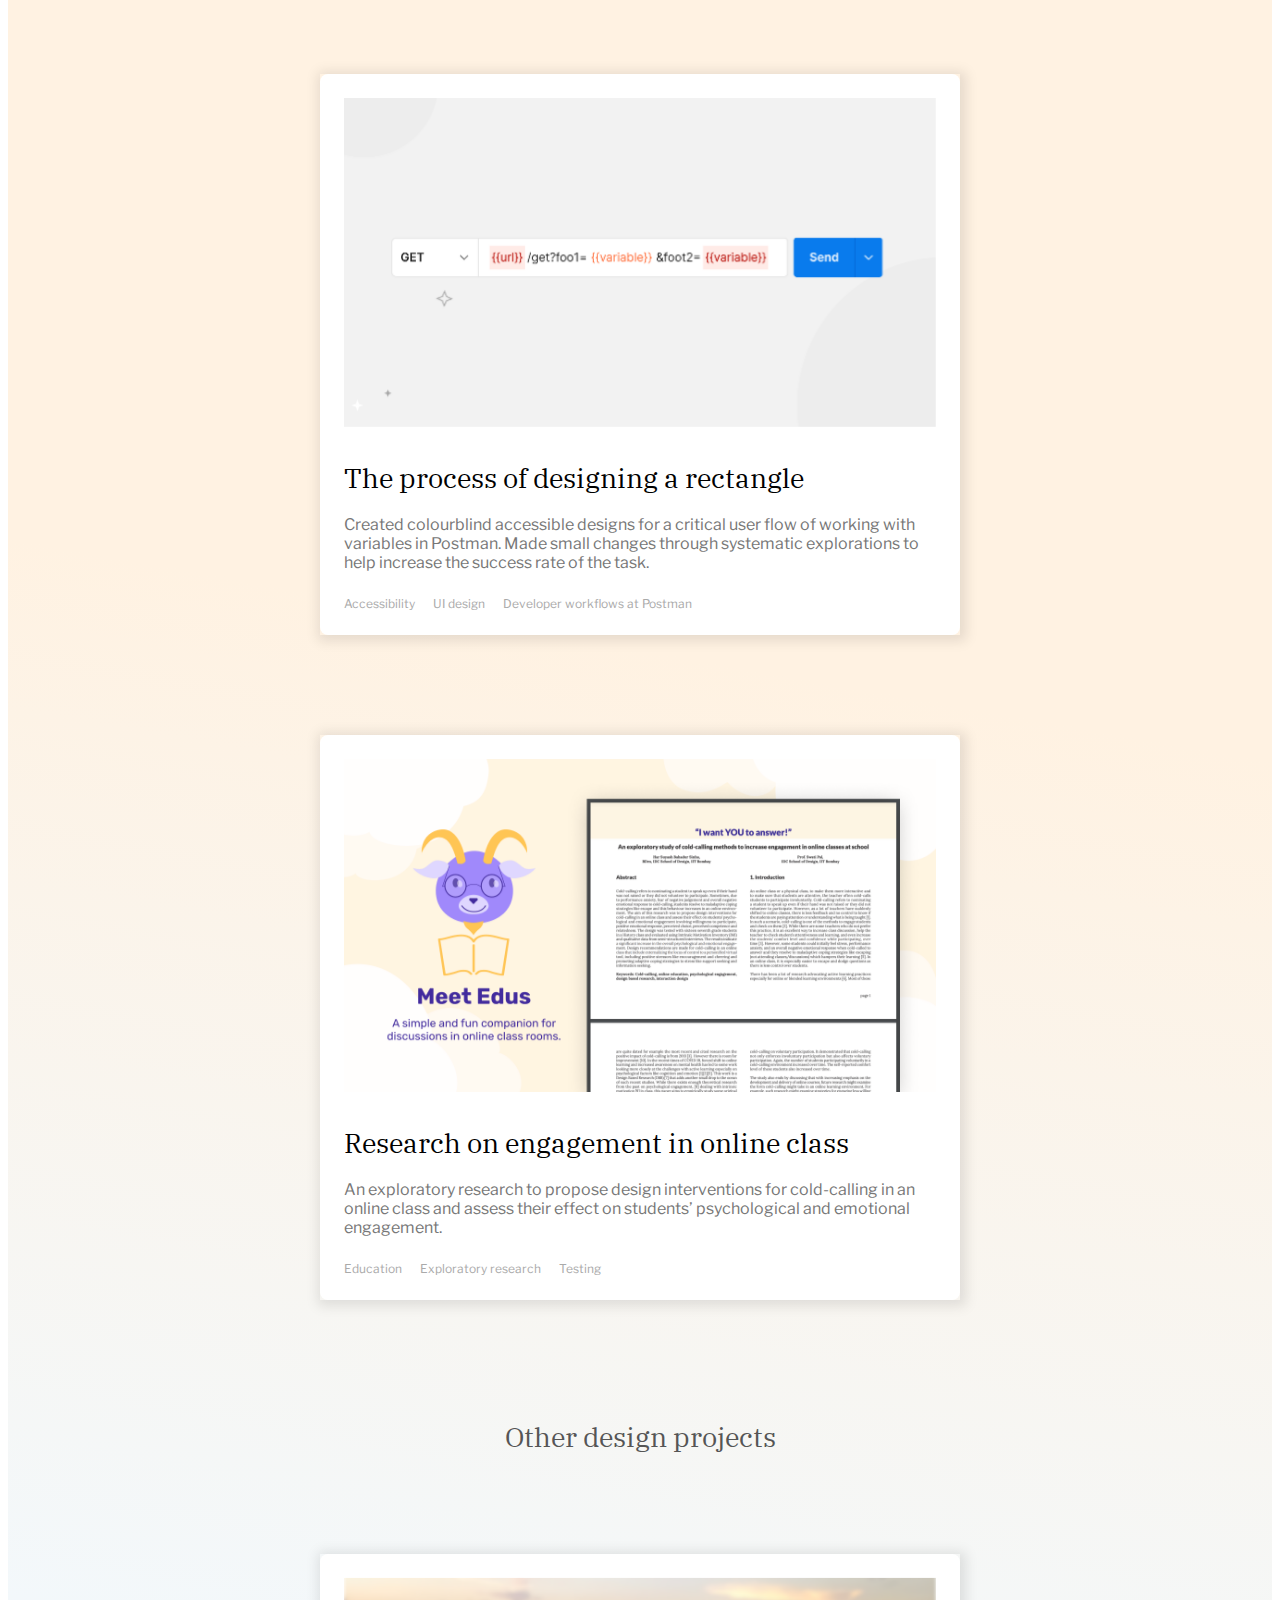
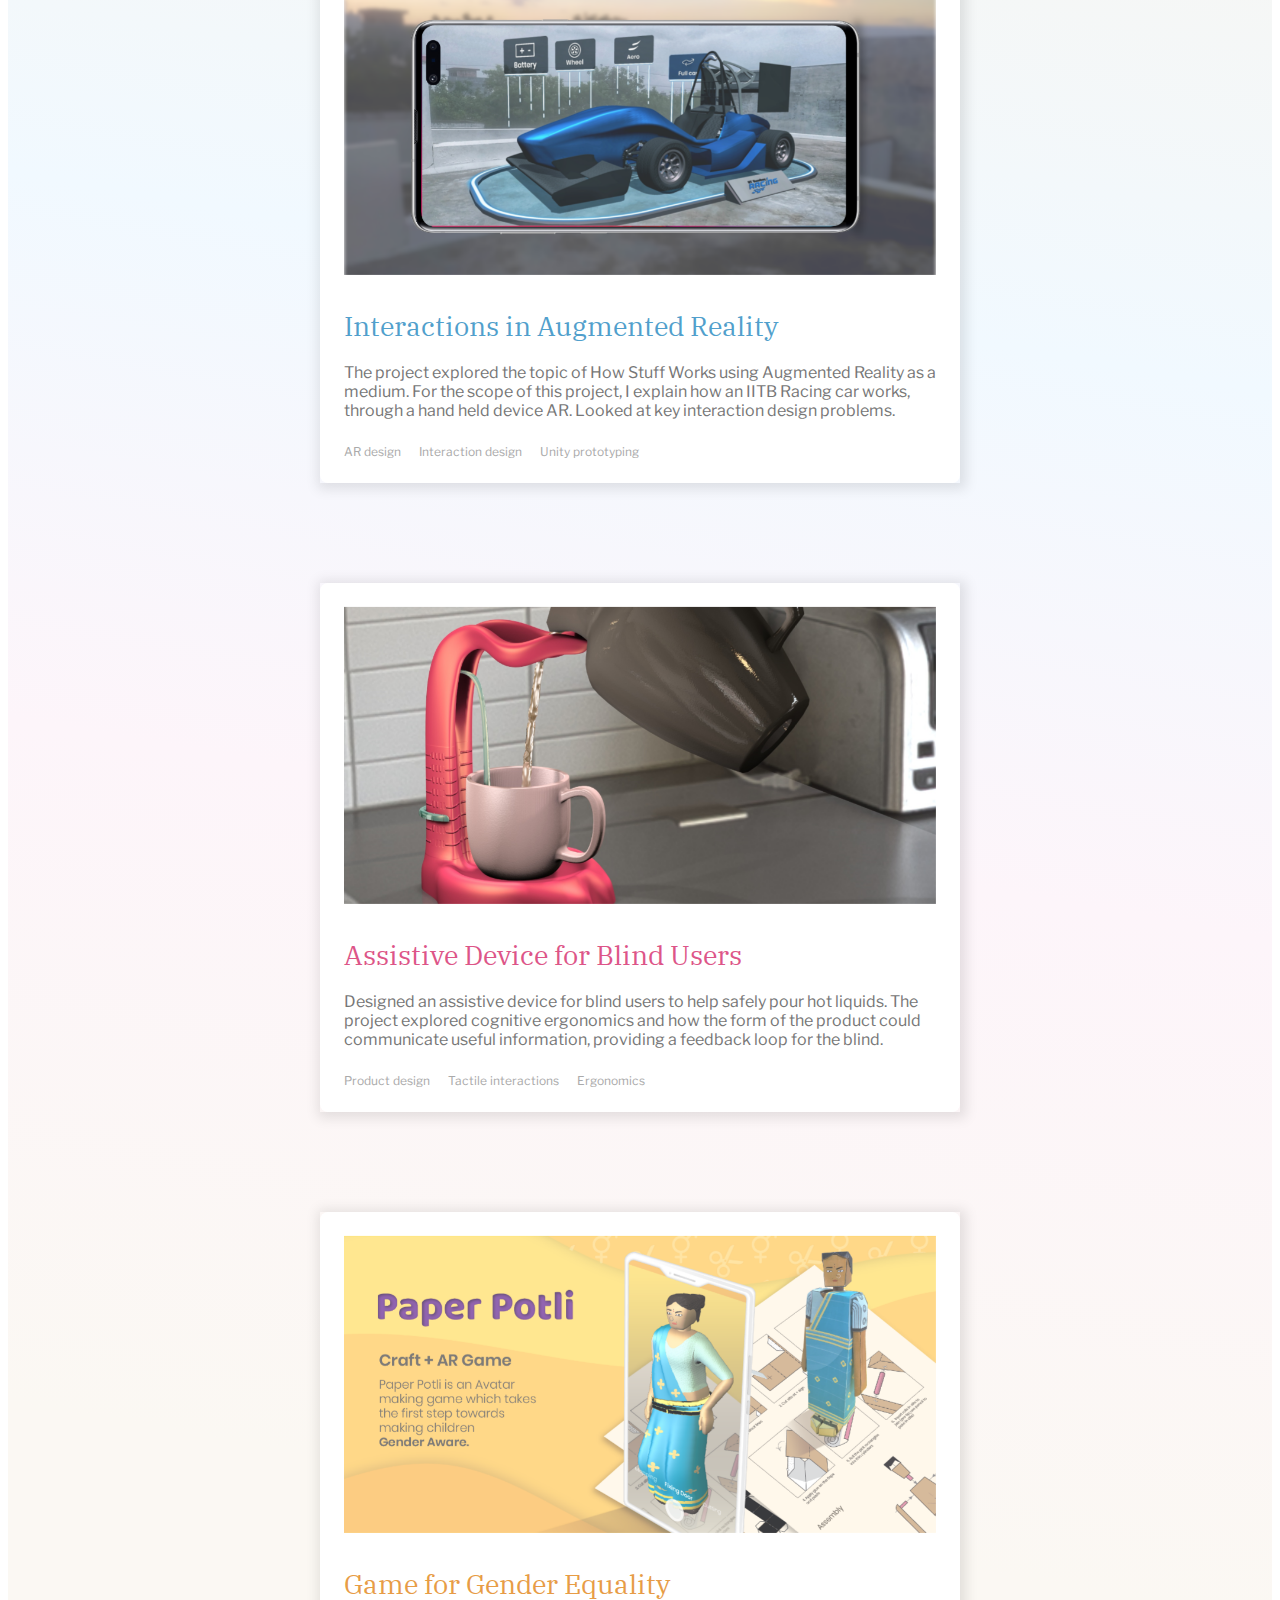
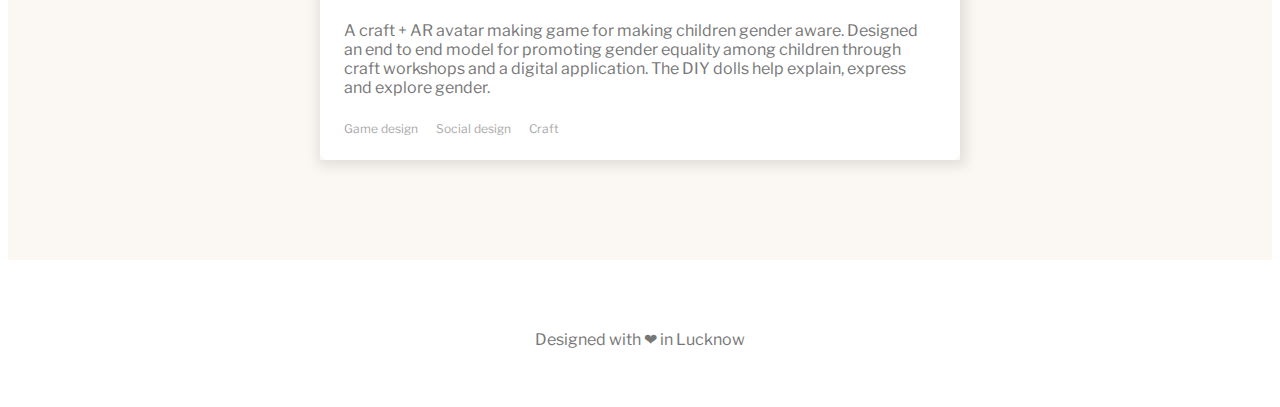
==== commit f1da9392: "Update index.html" ====
--- a/index.html
+++ b/index.html
@@ -50,7 +50,7 @@
 
             <div class="two-columns-grid">
     <div>  <img src="Homepage/Postman.png" alt="Postman Logo" width="66%" style="margin-top: 20px"> <p class="content"> 2 years work experience at Postman </p></div>
-    <div>  <img src="Homepage/IDC.png" alt="IIT Bombay Logo" width="90%" style="margin-top: 42px; margin-bottom: 18px"> <p class="content"> Bachelor of Design from IDC, IIT Bombay </p> </div>
+    <div>  <img src="Homepage/IDC.png" alt="IIT Bombay Logo" width="75%" style="margin-top: 30px; margin-bottom: 18px"> <p class="content"> Bachelor of Design from IDC, IIT Bombay </p> </div>
 </div>
 
 
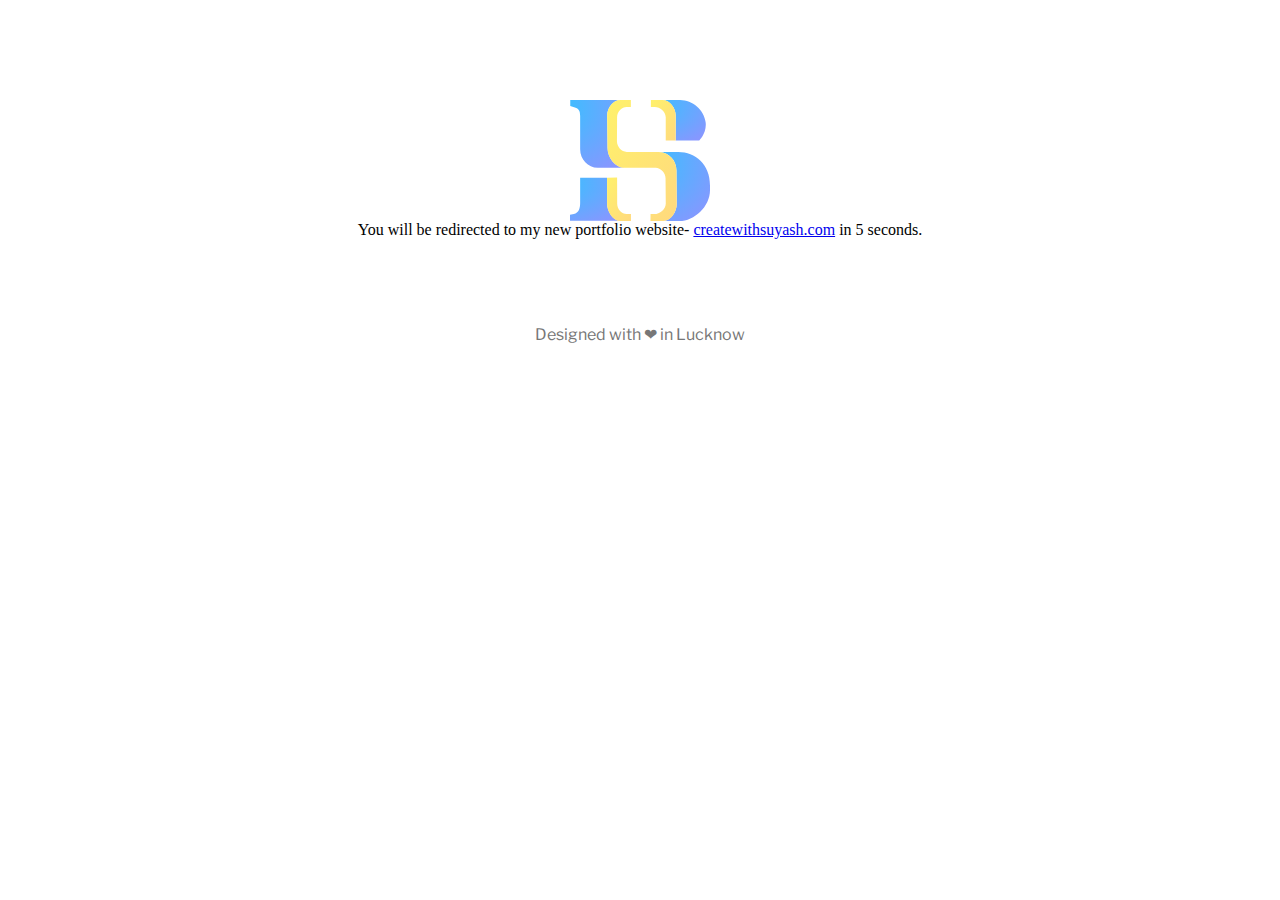
==== commit cf6b36a6: "Update index.html" ====
--- a/index.html
+++ b/index.html
@@ -2,6 +2,8 @@
 <html>
 
 <head> <title> Har Suyash's Design Portfolio</title>
+
+	<meta http-equiv = "refresh" content = "5; url = https://www.createwithsuyash.com" />
 
 	<meta property="og:image" content="preview.png">
 	<!-- RESPONSIVE -->
@@ -26,29 +28,15 @@
         <a name="top"></a>
 
         <div class="main" >
-            <div class="menu" id="myHeader">
-            <div class="topnav" id="mynav">
-                <a href="index.html"><img src="Homepage/HSB%20LOGO.svg" alt="Logo" width="32px" class="homeicon" id="hidden" style="margin-left: auto; margin-right: auto; margin-top: 7px"></a>
-                    <div class="topnav-right">
-
-
-                         <a href="#anchor-mywork" ">Case Studies</a>
-                         <a href="Gallery/Gallery.html"> Gallery</a>
-                         <a href="Homepage/Resume.pdf" class="resume" target = "_blank" rel="noreferrer noopener"> <img src="Homepage/download.svg"  class="download" alt="instagram account" width="10px" style="margin-top: 0px"> Resume</a>
-
-                </div>
+           
+            <div class="intro" id="myintro">
+                <img src="Homepage/HSB%20LOGO.svg" alt="Logo" width="140px" style="display: block; margin-left: auto; margin-right: auto;"
+
+                <p class="content" style="margin-top: 10px">You will be redirected to my new portfolio website- <a href="www.createwithsuyash.com">createwithsuyash.com</a> in 5 seconds.</p>
+
             </div>
-           </div>
-
-            <div class="intro" id="myintro">
-                <img src="Homepage/HSB%20LOGO.svg" alt="Logo" width="140px" style="display: block; margin-left: auto; margin-right: auto;">
-                <p  class="headings" >Hi, I'm Har Suyash Bahadur Sinha</p>
-
-                <p class="content" style="margin-top: 10px">I am a product designer specializing in designing impactful, user-centric products. I excel at defining problem statements, conducting user research, and collaborating with cross-functional teams to deliver high-quality solutions.</p>
-
-            </div>
-
-            <div class="two-columns-grid">
+
+         <!--   <div class="two-columns-grid">
     <div>  <img src="Homepage/Postman.png" alt="Postman Logo" width="66%" style="margin-top: 20px"> <p class="content"> 2 years work experience at Postman </p></div>
     <div>  <img src="Homepage/IDC.png" alt="IIT Bombay Logo" width="75%" style="margin-top: 30px; margin-bottom: 18px"> <p class="content"> Bachelor of Design from IDC, IIT Bombay </p> </div>
 </div>
@@ -174,7 +162,7 @@
                     </div>
 
 		     </div>
-                    </a>-->
+                    </a>
 
 
                         <a href="ARCAR/ARCARpage.html">
@@ -262,20 +250,20 @@
                     </div>
                     </div>
                     </div>
-                        </a>-->
+                        </a>
 
                     <!--<div id="VAVE" style=" margin-top: 150px">
                         <img src="Homepage/VAVE.png" alt="VAVE"  class="images">
                         <p align="left" class="headings" style="color:#617C8D">Virtual Music Instrument</p>
                         <p align="left" class="content">Designed and prototyped a virtual music instrument played with hand gestures. Explores tangible interactions to map different music variables with intuitive hand gestures. Explored mixed reality to visualize music.</p>
                         <p align="left" class="fields">JAN 2020 | &emsp; Interaction design  &emsp;  Tangible interaction &emsp; Mixed reality</p>
-                    </div>-->
+                    </div>
 
 
 
 
                 </div>
-           </div>
+           </div>-->
             <div id="mycontact"  style=" padding-top: 50px; padding-bottom: 50px;"><p align="center" class="content">Designed with &#10084; in Lucknow</p></div>
         </div>
 
--- a/Homepage/homepage.css
+++ b/Homepage/homepage.css
@@ -114,7 +114,7 @@
 .two-columns-grid {
     margin: auto;
 		margin-top: 40px;
-	  max-width: 80%;
+	  max-width: 75%;
     display: block;
 		text-align: center;
 		vertical-align: middle;
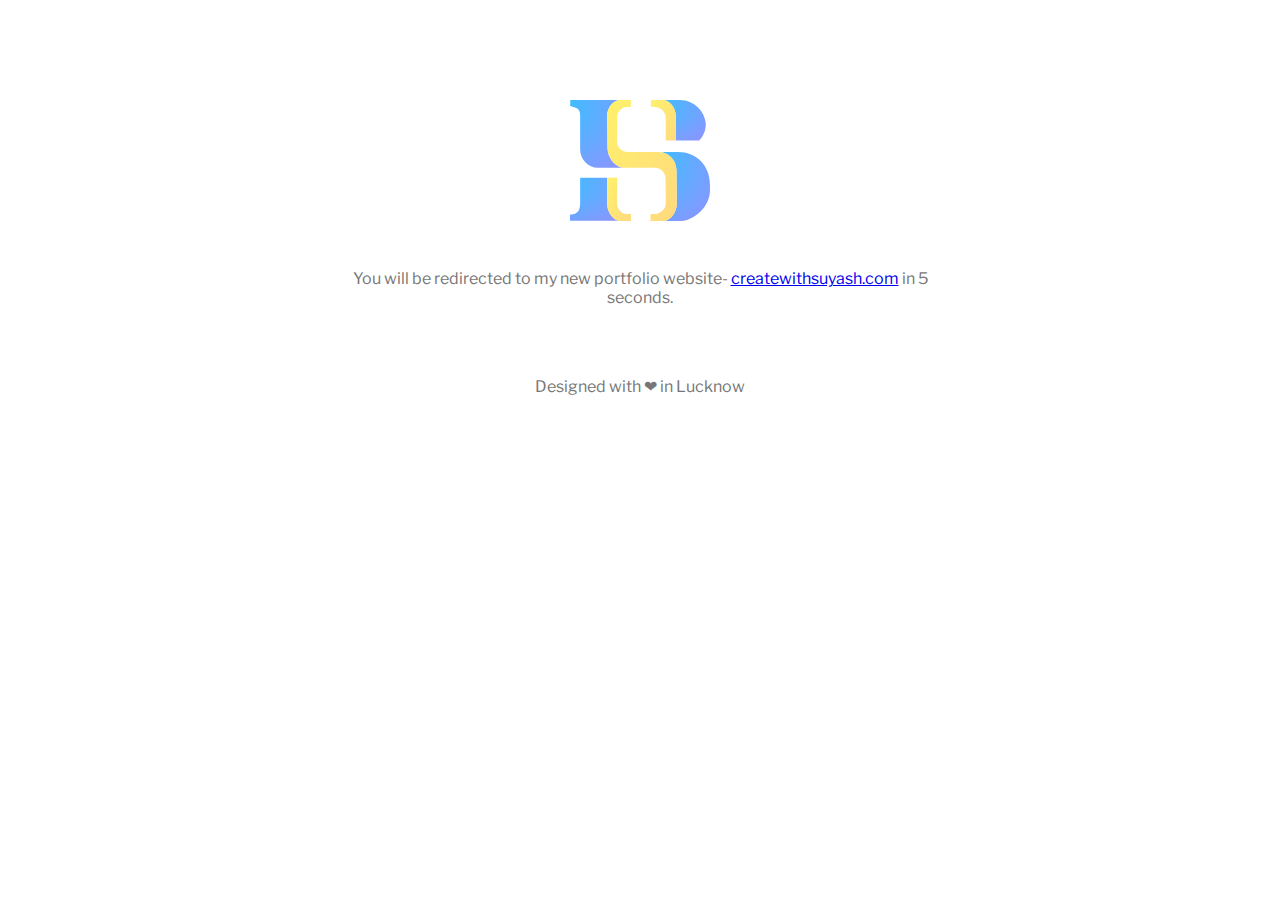
==== commit 924107d3: "Update index.html" ====
--- a/index.html
+++ b/index.html
@@ -30,9 +30,9 @@
         <div class="main" >
            
             <div class="intro" id="myintro">
-                <img src="Homepage/HSB%20LOGO.svg" alt="Logo" width="140px" style="display: block; margin-left: auto; margin-right: auto;"
-
-                <p class="content" style="margin-top: 10px">You will be redirected to my new portfolio website- <a href="www.createwithsuyash.com">createwithsuyash.com</a> in 5 seconds.</p>
+                <img src="Homepage/HSB%20LOGO.svg" alt="Logo" width="140px" style="display: block; margin-left: auto; margin-right: auto;">
+
+                <p class="content" style="margin-top: 48px;"> You will be redirected to my new portfolio website- <a href="www.createwithsuyash.com">createwithsuyash.com</a> in 5 seconds.</p>
 
             </div>
 
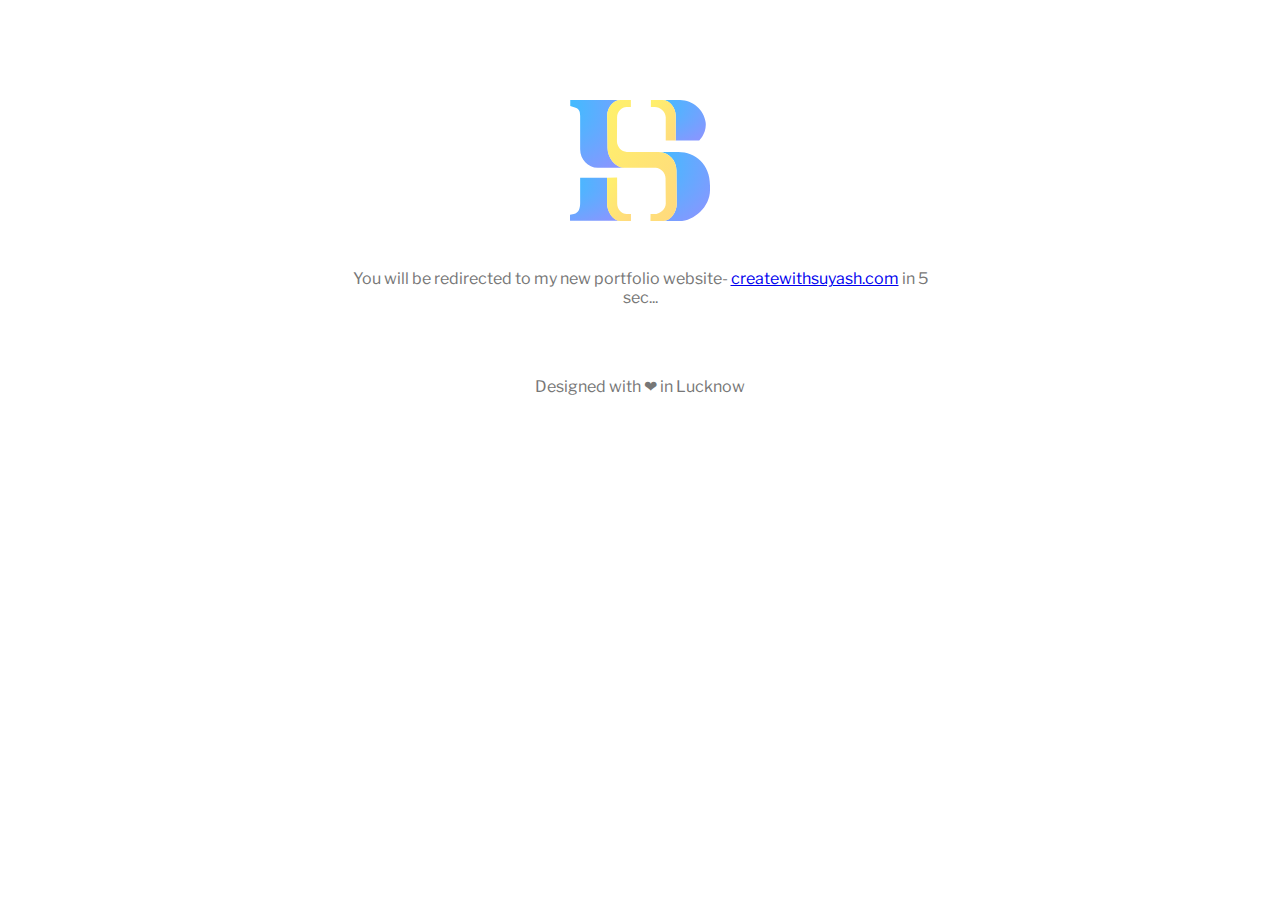
==== commit 0b911401: "Update index.html" ====
--- a/index.html
+++ b/index.html
@@ -32,7 +32,7 @@
             <div class="intro" id="myintro">
                 <img src="Homepage/HSB%20LOGO.svg" alt="Logo" width="140px" style="display: block; margin-left: auto; margin-right: auto;">
 
-                <p class="content" style="margin-top: 48px;"> You will be redirected to my new portfolio website- <a href="www.createwithsuyash.com">createwithsuyash.com</a> in 5 seconds.</p>
+                <p class="content" style="margin-top: 48px;"> You will be redirected to my new portfolio website- <a href="www.createwithsuyash.com">createwithsuyash.com</a> in 5 sec...</p>
 
             </div>
 
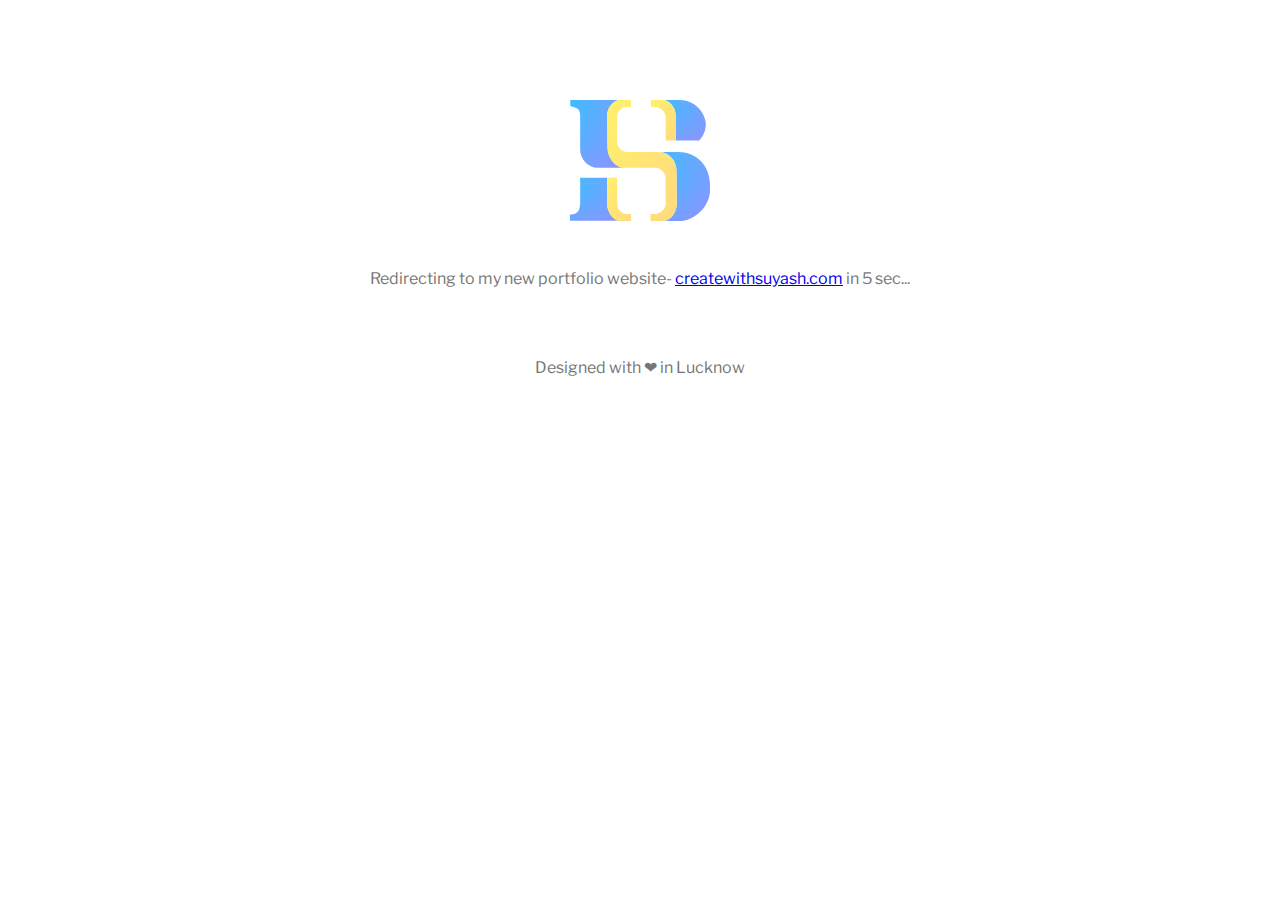
==== commit ed7c743d: "Update index.html" ====
--- a/index.html
+++ b/index.html
@@ -32,7 +32,7 @@
             <div class="intro" id="myintro">
                 <img src="Homepage/HSB%20LOGO.svg" alt="Logo" width="140px" style="display: block; margin-left: auto; margin-right: auto;">
 
-                <p class="content" style="margin-top: 48px;"> You will be redirected to my new portfolio website- <a href="www.createwithsuyash.com">createwithsuyash.com</a> in 5 sec...</p>
+                <p class="content" style="margin-top: 48px;"> Redirecting to my new portfolio website- <a href="www.createwithsuyash.com">createwithsuyash.com</a> in 5 sec...</p>
 
             </div>
 
